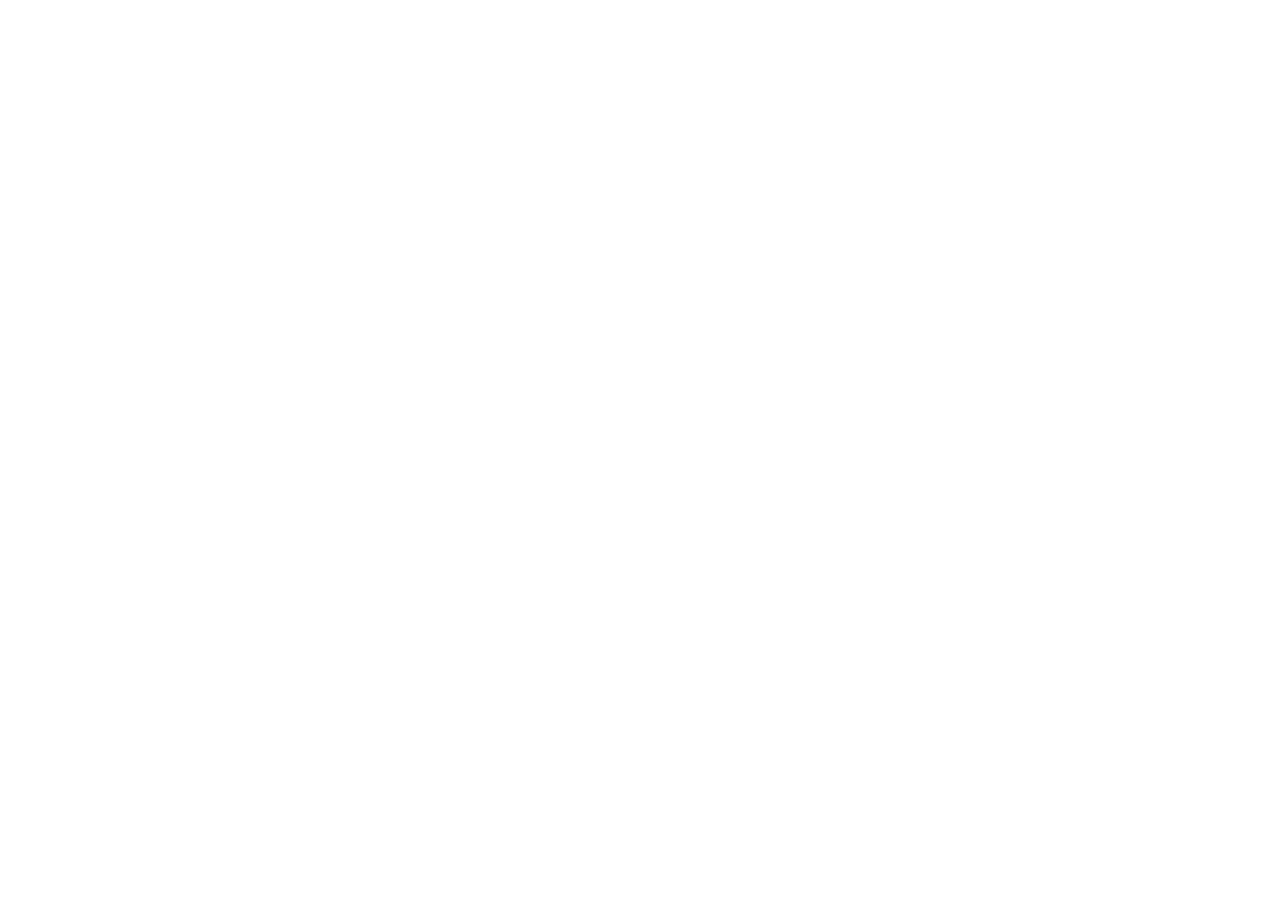
==== index.html @ e8fab411 "建立基本環境" ====
<!DOCTYPE html>
<html lang="zh-Hant-TW">
  <head>
    <meta charset="UTF-8" />
    <meta name="viewport" content="width=device-width, initial-scale=1.0" />
    <title>前台</title>
  </head>
  <body>
    <script src="JS/all.js"></script>
  </body>
</html>
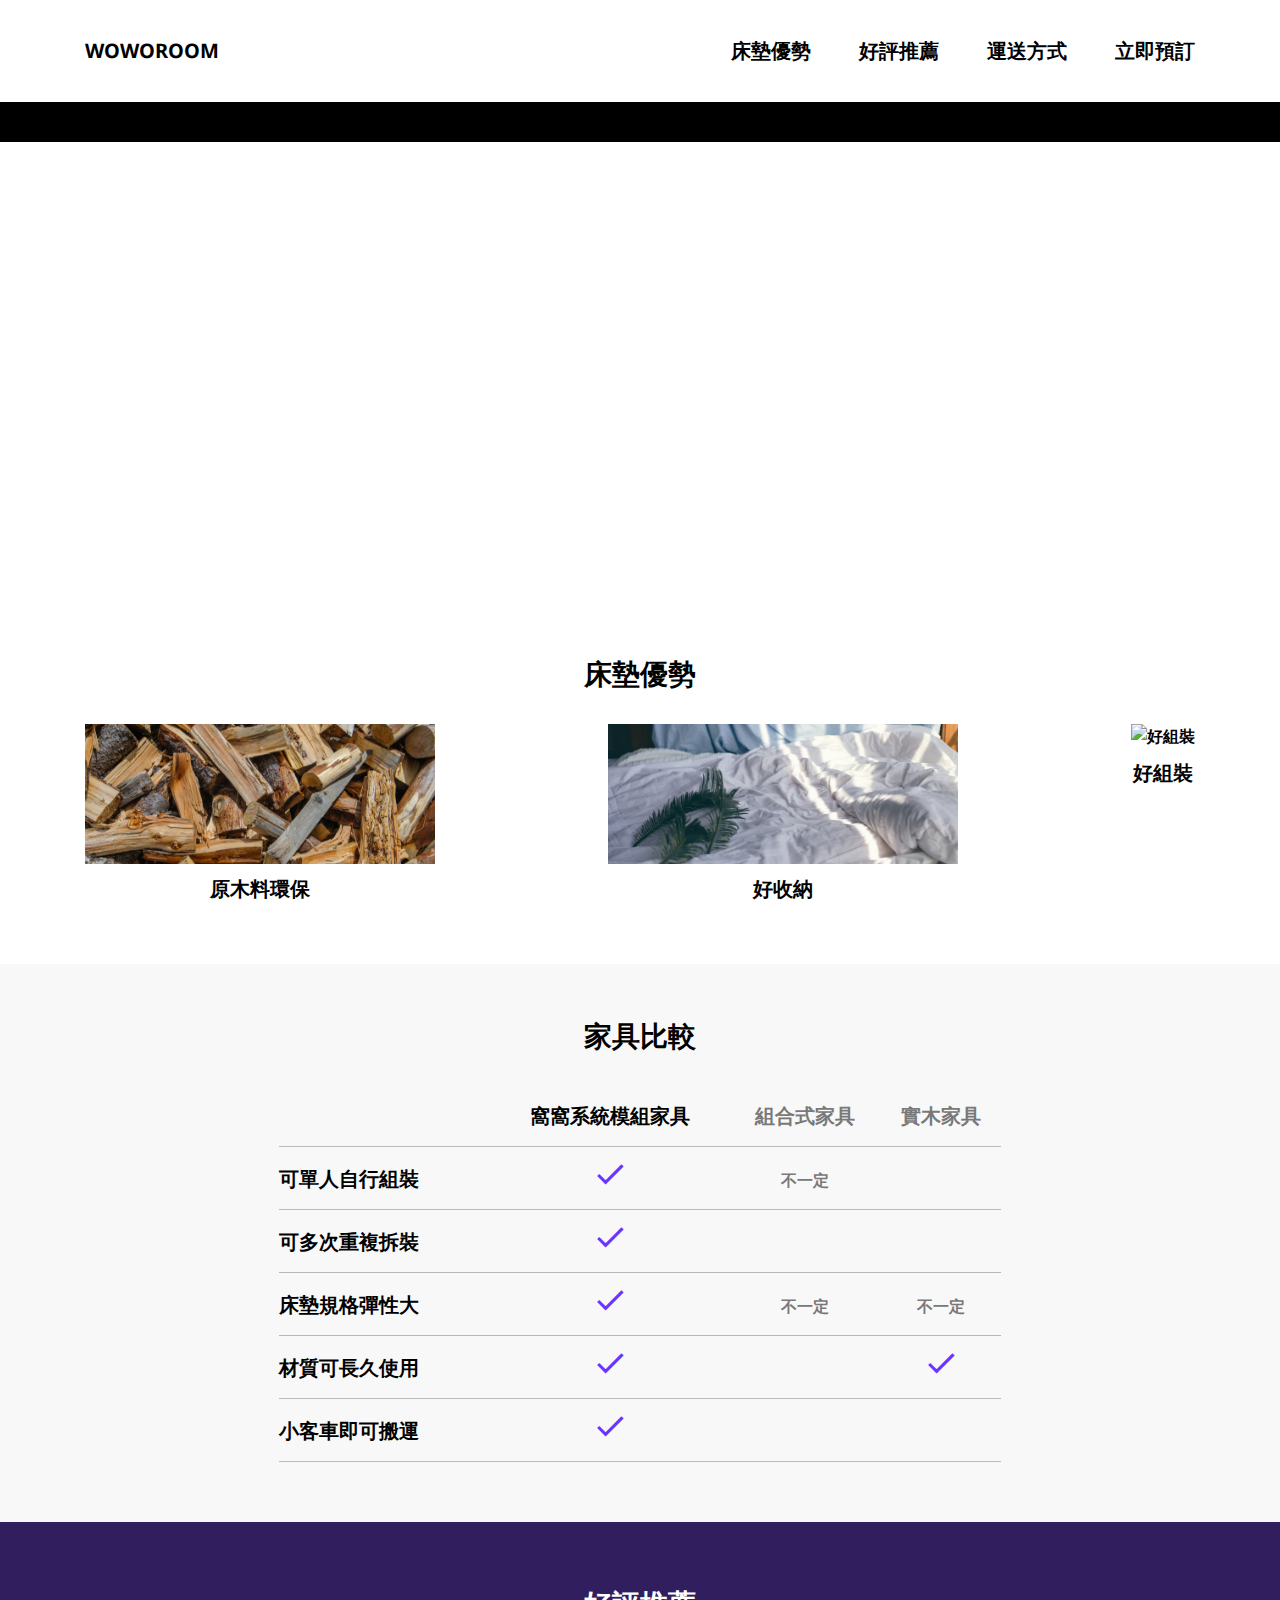
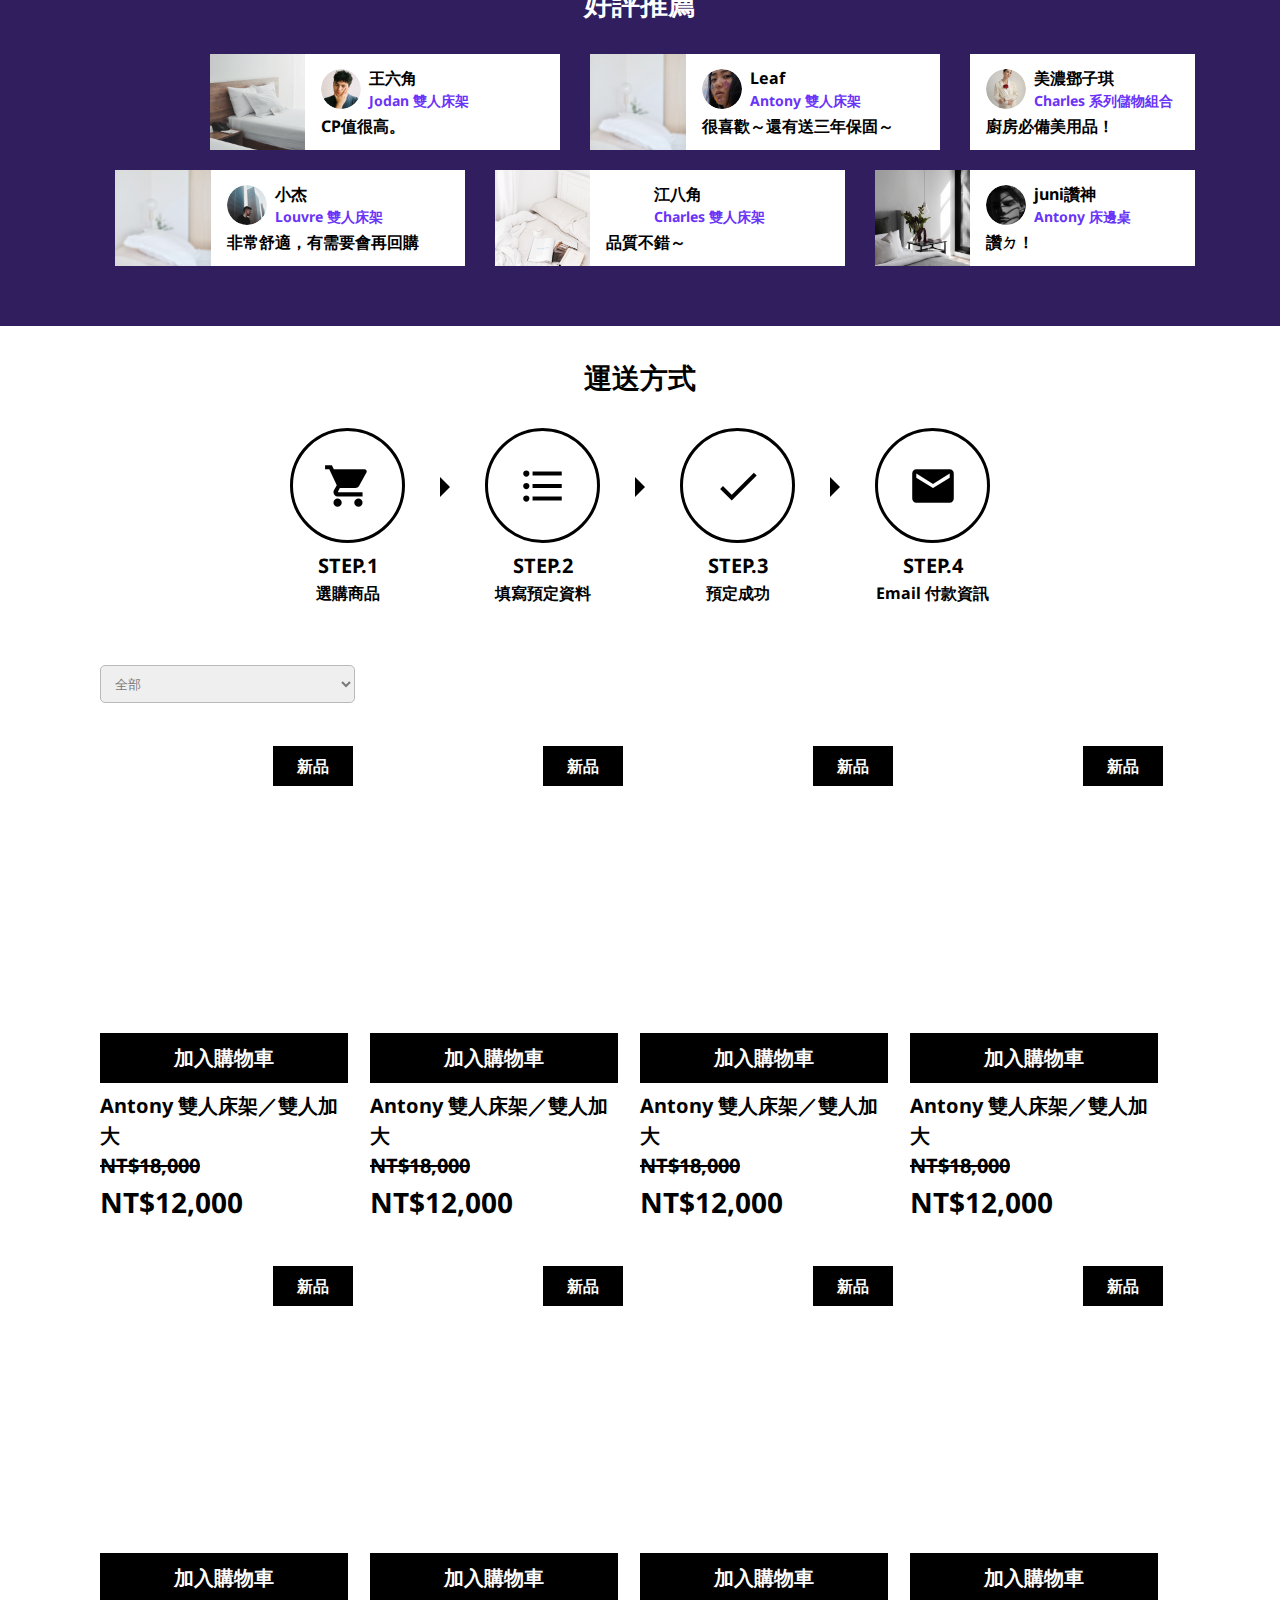
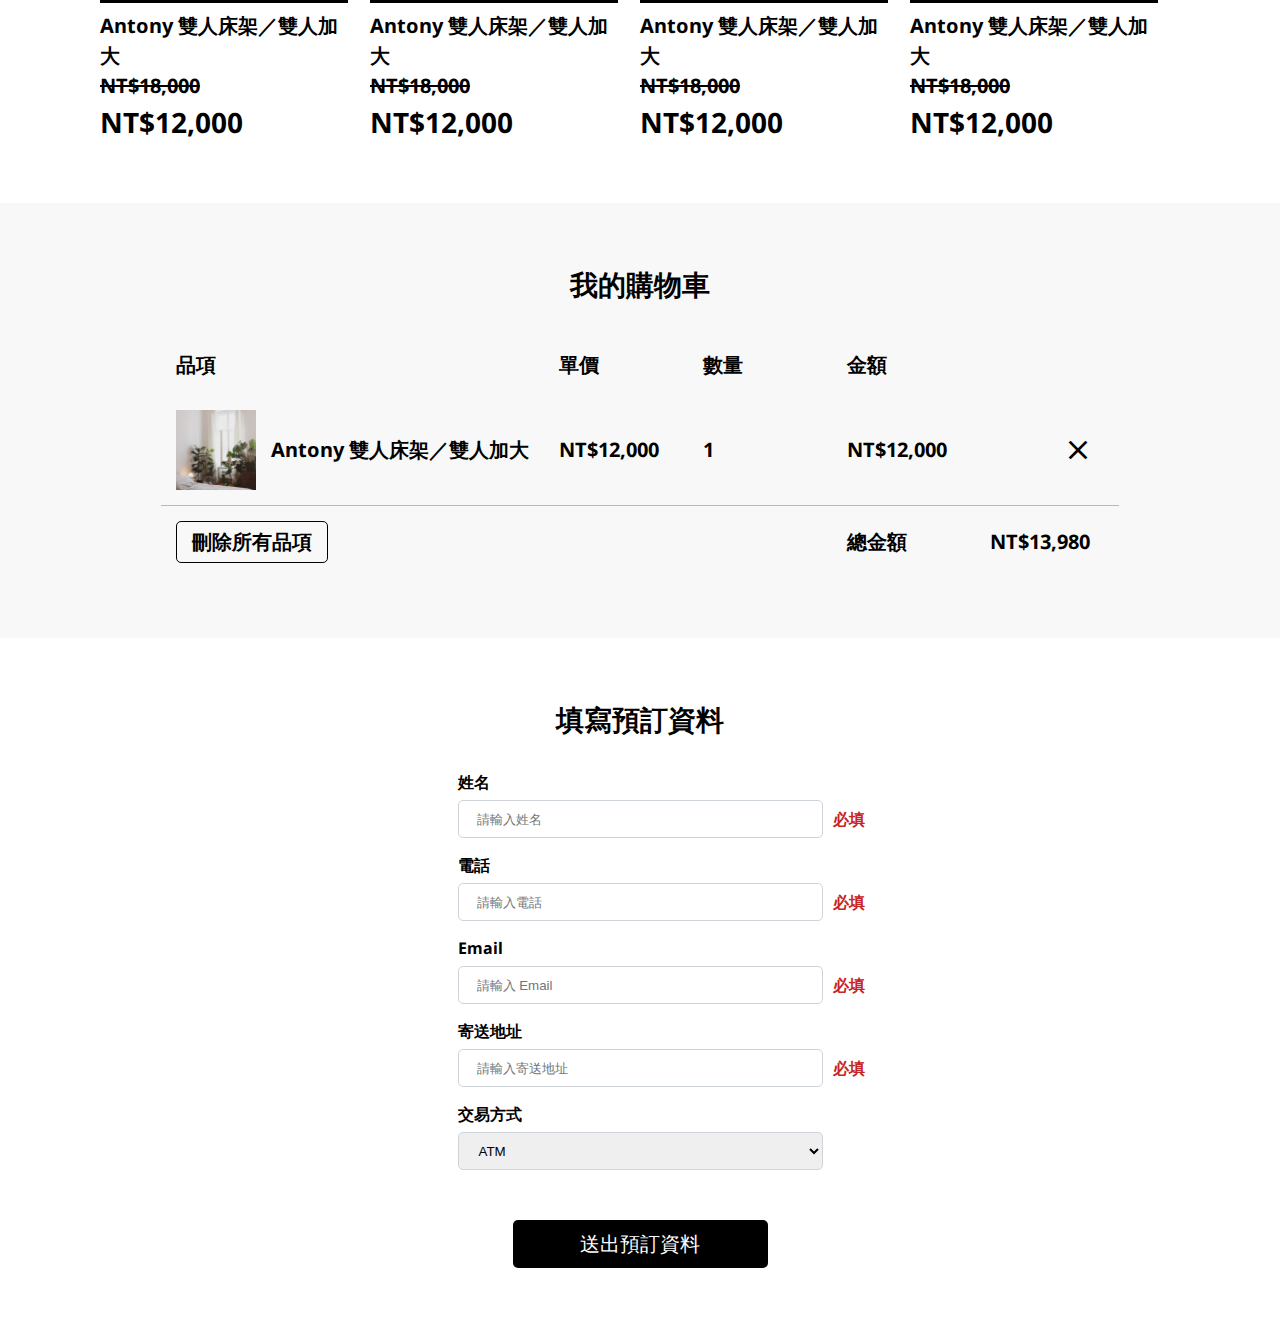
==== commit 6e43242e: "拉設計稿" ====
--- a/index.html
+++ b/index.html
@@ -4,8 +4,495 @@
     <meta charset="UTF-8" />
     <meta name="viewport" content="width=device-width, initial-scale=1.0" />
     <title>前台</title>
+    <link rel="preconnect" href="https://fonts.gstatic.com" />
+    <link
+      href="https://fonts.googleapis.com/css2?family=Noto+Sans&display=swap"
+      rel="stylesheet"
+    />
+    <link
+      rel="stylesheet"
+      href="https://fonts.googleapis.com/icon?family=Material+Icons"
+    />
+    <link rel="stylesheet" href="CSS/all.css" />
   </head>
   <body>
+    <nav class="topBar">
+      <div class="wrap">
+        <h1><a href="#" class="logo">WOWOROOM</a></h1>
+        <span class="material-icons menuToggle"> menu </span>
+        <ul class="topBar-menu">
+          <li><a href="#bedAdvantage">床墊優勢</a></li>
+          <li><a href="#recommendation">好評推薦</a></li>
+          <li><a href="#transport">運送方式</a></li>
+          <li><a href="#orderInfo">立即預訂</a></li>
+        </ul>
+      </div>
+    </nav>
+    <section class="wrap" id="bedAdvantage">
+      <div class="banner">
+        <h2 class="banner-text">窩窩家居<br />跟您一起品味生活</h2>
+      </div>
+      <h3 class="section-title">床墊優勢</h3>
+      <ul class="bedAdvantage">
+        <li>
+          <img
+            class="bedAdvantage-img"
+            src="image/tR426y5.png"
+            alt="原木料環保"
+          />
+          <p class="bedAdvantage-text">原木料環保</p>
+        </li>
+        <li>
+          <img class="bedAdvantage-img" src="image/Fd2MiBb.png" alt="好收納" />
+          <p class="bedAdvantage-text">好收納</p>
+        </li>
+        <li>
+          <img
+            class="bedAdvantage-img"
+            src="https://github.com/hexschool/js-training/blob/main/%E7%AC%AC%E4%B9%9D%E9%80%B1%E4%B8%BB%E7%B7%9A%E4%BB%BB%E5%8B%99%E5%9C%96%E5%BA%AB/5n1uTFh.png?raw=true"
+            alt="好組裝"
+          />
+          <p class="bedAdvantage-text">好組裝</p>
+        </li>
+      </ul>
+    </section>
+    <section class="furniture-compare">
+      <div class="wrap">
+        <h3 class="section-title">家具比較</h3>
+        <div class="overflowWrap">
+          <table class="compare-table">
+            <thead>
+              <tr>
+                <th></th>
+                <th>窩窩系統模組家具</th>
+                <th class="text-muted">組合式家具</th>
+                <th class="text-muted">實木家具</th>
+              </tr>
+            </thead>
+            <tr>
+              <td>可單人自行組裝</td>
+              <td><span class="material-icons">done</span></td>
+              <td class="text-muted">不一定</td>
+              <td></td>
+            </tr>
+            <tr>
+              <td>可多次重複拆裝</td>
+              <td><span class="material-icons">done</span></td>
+              <td></td>
+              <td></td>
+            </tr>
+            <tr>
+              <td>床墊規格彈性大</td>
+              <td><span class="material-icons">done</span></td>
+              <td class="text-muted">不一定</td>
+              <td class="text-muted">不一定</td>
+            </tr>
+            <tr>
+              <td>材質可長久使用</td>
+              <td><span class="material-icons">done</span></td>
+              <td></td>
+              <td><span class="material-icons">done</span></td>
+            </tr>
+            <tr>
+              <td>小客車即可搬運</td>
+              <td><span class="material-icons">done</span></td>
+              <td></td>
+              <td></td>
+            </tr>
+          </table>
+        </div>
+      </div>
+    </section>
+    <section class="recommendation" id="recommendation">
+      <div class="wrap">
+        <h3 class="section-title">好評推薦</h3>
+        <div class="recommendation-wall">
+          <ul class="gallery-top">
+            <li class="recommendation-card">
+              <img src="image/cXcOLhu.png" alt="" />
+              <div class="recommend-content">
+                <div class="recommend-img">
+                  <img src="image/I9L7WOr.png" alt="" />
+                  <div>
+                    <p>王六角</p>
+                    <p class="recommend-text">Jodan 雙人床架</p>
+                  </div>
+                </div>
+                <p>CP值很高。</p>
+              </div>
+            </li>
+            <li class="recommendation-card">
+              <img src="image/BefHmH2.png" alt="" />
+              <div class="recommend-content">
+                <div class="recommend-img">
+                  <img src="image/CUFGfay.png" alt="" />
+                  <div>
+                    <p>Leaf</p>
+                    <p class="recommend-text">Antony 雙人床架</p>
+                  </div>
+                </div>
+                <p>很喜歡～還有送三年保固～</p>
+              </div>
+            </li>
+            <li class="recommendation-card">
+              <img
+                src="https://github.com/hexschool/js-training/blob/main/%E7%AC%AC%E4%B9%9D%E9%80%B1%E4%B8%BB%E7%B7%9A%E4%BB%BB%E5%8B%99%E5%9C%96%E5%BA%AB/3IATkJG.png?raw=true"
+                alt=""
+              />
+              <div class="recommend-content">
+                <div class="recommend-img">
+                  <img src="image/8WwZsLS.png" alt="" />
+                  <div>
+                    <p>美濃鄧子琪</p>
+                    <p class="recommend-text">Charles 系列儲物組合</p>
+                  </div>
+                </div>
+                <p>廚房必備美用品！</p>
+              </div>
+            </li>
+            <li class="recommendation-card">
+              <img src="image/HvT3zlU.png" alt="" />
+              <div class="recommend-content">
+                <div class="recommend-img">
+                  <img src="image/NycuPVy.png" alt="" />
+                  <div>
+                    <p>isRaynotArray</p>
+                    <p class="recommend-text">Antony 雙人床架</p>
+                  </div>
+                </div>
+                <p>物超所值!</p>
+              </div>
+            </li>
+            <li class="recommendation-card">
+              <img src="image/Ed7bxLr.png" alt="" />
+              <div class="recommend-content">
+                <div class="recommend-img">
+                  <img src="image/zdFOQIv.png" alt="" />
+                  <div>
+                    <p>程鮭魚</p>
+                    <p class="recommend-text">Louvre 雙人床架</p>
+                  </div>
+                </div>
+                <p>租屋用剛剛好</p>
+              </div>
+            </li>
+          </ul>
+          <ul class="gallery-bottom">
+            <li class="recommendation-card">
+              <img src="image/BefHmH2.png" alt="" />
+              <div class="recommend-content">
+                <div class="recommend-img">
+                  <img src="image/W7fyzp2.png" alt="" />
+                  <div>
+                    <p>小杰</p>
+                    <p class="recommend-text">Louvre 雙人床架</p>
+                  </div>
+                </div>
+                <p>非常舒適，有需要會再回購</p>
+              </div>
+            </li>
+            <li class="recommendation-card">
+              <img src="image/mjA01Tk.png" alt="" />
+              <div class="recommend-content">
+                <div class="recommend-img">
+                  <img
+                    src="https://github.com/hexschool/js-training/blob/main/%E7%AC%AC%E4%B9%9D%E9%80%B1%E4%B8%BB%E7%B7%9A%E4%BB%BB%E5%8B%99%E5%9C%96%E5%BA%AB/8O1cOnG.png?raw=true"
+                    alt=""
+                  />
+                  <div>
+                    <p>江八角</p>
+                    <p class="recommend-text">Charles 雙人床架</p>
+                  </div>
+                </div>
+                <p>品質不錯～</p>
+              </div>
+            </li>
+            <li class="recommendation-card">
+              <img src="image/npA3DgP.png" alt="" />
+              <div class="recommend-content">
+                <div class="recommend-img">
+                  <img src="image/C0NDvSA.png" alt="" />
+                  <div>
+                    <p>juni讚神</p>
+                    <p class="recommend-text">Antony 床邊桌</p>
+                  </div>
+                </div>
+                <p>讚ㄉ！</p>
+              </div>
+            </li>
+            <li class="recommendation-card">
+              <img src="image/Ed7bxLr.png" alt="" />
+              <div class="recommend-content">
+                <div class="recommend-img">
+                  <img src="image/hUsTZDm.png" alt="" />
+                  <div>
+                    <p>久安說安安</p>
+                    <p class="recommend-text">Antony 單人床架</p>
+                  </div>
+                </div>
+                <p>一個躺剛剛好。</p>
+              </div>
+            </li>
+            <li class="recommendation-card">
+              <img src="image/mjA01Tk.png" alt="" />
+              <div class="recommend-content">
+                <div class="recommend-img">
+                  <img
+                    src="https://github.com/hexschool/js-training/blob/main/%E7%AC%AC%E4%B9%9D%E9%80%B1%E4%B8%BB%E7%B7%9A%E4%BB%BB%E5%8B%99%E5%9C%96%E5%BA%AB/3ako6QX.png?raw=true"
+                    alt=""
+                  />
+                  <div>
+                    <p>PeiQun</p>
+                    <p class="recommend-text">Antony 雙人床架</p>
+                  </div>
+                </div>
+                <p>睡起來很舒適</p>
+              </div>
+            </li>
+          </ul>
+        </div>
+      </div>
+    </section>
+    <section class="transport" id="transport">
+      <h3 class="section-title">運送方式</h3>
+      <ul class="transport-intro">
+        <li class="transport-card">
+          <div class="cardImg">
+            <span class="material-icons"> shopping_cart </span>
+          </div>
+          <h4>STEP.1</h4>
+          <p>選購商品</p>
+        </li>
+        <li class="transport-card">
+          <div class="cardImg">
+            <span class="material-icons"> format_list_bulleted </span>
+          </div>
+          <h4>STEP.2</h4>
+          <p>填寫預定資料</p>
+        </li>
+        <li class="transport-card">
+          <div class="cardImg">
+            <span class="material-icons"> done </span>
+          </div>
+          <h4>STEP.3</h4>
+          <p>預定成功</p>
+        </li>
+        <li class="transport-card">
+          <div class="cardImg">
+            <span class="material-icons"> local_post_office </span>
+          </div>
+          <h4>STEP.4</h4>
+          <p>Email 付款資訊</p>
+        </li>
+      </ul>
+    </section>
+    <section class="wrap productDisplay">
+      <select name="" class="productSelect">
+        <option value="全部" selected>全部</option>
+        <option value="床架">床架</option>
+        <option value="收納">收納</option>
+        <option value="窗簾">窗簾</option>
+      </select>
+      <ul class="productWrap">
+        <li class="productCard">
+          <h4 class="productType">新品</h4>
+          <img
+            src="https://hexschool-api.s3.us-west-2.amazonaws.com/custom/dp6gW6u5hkUxxCuNi8RjbfgufygamNzdVHWb15lHZTxqZQs0gdDunQBS7F6M3MdegcQmKfLLoxHGgV3kYunUF37DNn6coPH6NqzZwRfhbsmEblpJQLqXLg4yCqUwP3IE.png"
+            alt=""
+          />
+          <a href="#" class="addCardBtn">加入購物車</a>
+          <h3>Antony 雙人床架／雙人加大</h3>
+          <del class="originPrice">NT$18,000</del>
+          <p class="nowPrice">NT$12,000</p>
+        </li>
+        <li class="productCard">
+          <h4 class="productType">新品</h4>
+          <img
+            src="https://hexschool-api.s3.us-west-2.amazonaws.com/custom/B87OUPkvlBvBl7Wyv3xj9ErOazczyGO8AFM5Nll38yEUvXMJHFXnid4g9YMzJOMq6t54ucmfgO4p7xw1azkleNYyhkEIINs8zJNbCPz1JUAZwaTKqIkaVQ3mRo2VBzAH.png"
+            alt=""
+          />
+          <a href="#" class="addCardBtn">加入購物車</a>
+          <h3>Antony 雙人床架／雙人加大</h3>
+          <del class="originPrice">NT$18,000</del>
+          <p class="nowPrice">NT$12,000</p>
+        </li>
+        <li class="productCard">
+          <h4 class="productType">新品</h4>
+          <img
+            src="https://hexschool-api.s3.us-west-2.amazonaws.com/custom/tTQQggBAfhl0vEeM7WmTwij1JbAwC7MBD2TSyjHbZHvBjnLU5tOtoGszOmODOEu6DRjzdjIpcEzeCCkmRWaL8JDJwaaWglER7P3V4JXKT7FT5gm0UL45CaHpSVlEXbKK.png"
+            alt=""
+          />
+          <a href="#" class="addCardBtn">加入購物車</a>
+          <h3>Antony 雙人床架／雙人加大</h3>
+          <del class="originPrice">NT$18,000</del>
+          <p class="nowPrice">NT$12,000</p>
+        </li>
+        <li class="productCard">
+          <h4 class="productType">新品</h4>
+          <img
+            src="https://hexschool-api.s3.us-west-2.amazonaws.com/custom/xgI6wM3uUCpkEEcauvHs67BFjGqG6Qxa9JTfOZTys6C0yJjqw5c8nJuA31gX77YVf04kZotGP9ZFQU7hLXkuoaRwNSssScpFnzfyPzYKODuyhw2QJrT1bDSim7aOBryv.png"
+            alt=""
+          />
+          <a href="#" class="addCardBtn">加入購物車</a>
+          <h3>Antony 雙人床架／雙人加大</h3>
+          <del class="originPrice">NT$18,000</del>
+          <p class="nowPrice">NT$12,000</p>
+        </li>
+        <li class="productCard">
+          <h4 class="productType">新品</h4>
+          <img
+            src="https://hexschool-api.s3.us-west-2.amazonaws.com/custom/Zr4h1Oqvc6NtAnpe5pNqJfGYyBJshAlKctfv0BTAZBqVAuvfSAWk4bcidBd8qBu1lRn5TWvib6O3UbmIAEt5w8SdB94GuFplZn6IM4SBvtxWJA2VnOqvQOsKungCPDXv.png"
+            alt=""
+          />
+          <a href="#" class="addCardBtn">加入購物車</a>
+          <h3>Antony 雙人床架／雙人加大</h3>
+          <del class="originPrice">NT$18,000</del>
+          <p class="nowPrice">NT$12,000</p>
+        </li>
+        <li class="productCard">
+          <h4 class="productType">新品</h4>
+          <img
+            src="https://hexschool-api.s3.us-west-2.amazonaws.com/custom/Tx99wDepg56aO5dGH7uGpU7REZwQLd1W0ec43M6cFw3o3z4eXTbeovq8WVseZ476BntlQnPPzaqkZgoj7xITviHMqf0kiAetjxyvuLiTmr7WdulcL364MTL321qZRJkP.png"
+            alt=""
+          />
+          <a href="#" class="addCardBtn">加入購物車</a>
+          <h3>Antony 雙人床架／雙人加大</h3>
+          <del class="originPrice">NT$18,000</del>
+          <p class="nowPrice">NT$12,000</p>
+        </li>
+        <li class="productCard">
+          <h4 class="productType">新品</h4>
+          <img
+            src="https://hexschool-api.s3.us-west-2.amazonaws.com/custom/VYPOpg83Jg7Ft5raI0eyzs6xSz0ttKzSJSklFq7il0HdwJ1iQ9kLHAU19rmkSapmyzRErTm1sxWO725W7CnowkRjwxgSyyRBo1ihGLwNbfYtgbo2nCTY9sarjqoxQbYX.png"
+            alt=""
+          />
+          <a href="#" class="addCardBtn">加入購物車</a>
+          <h3>Antony 雙人床架／雙人加大</h3>
+          <del class="originPrice">NT$18,000</del>
+          <p class="nowPrice">NT$12,000</p>
+        </li>
+        <li class="productCard">
+          <h4 class="productType">新品</h4>
+          <img
+            src="https://hexschool-api.s3.us-west-2.amazonaws.com/custom/XWnC8Of71WeSvCbkGy5MvZSyCrim50F9njuwHypcbiimd8tWscxGdecRAyaNheboQkqQAiCWK12GwuwMBvEtAarU2Y7mKTwKZIqhIExyQzbAbls7NTOdN2vX1OAyEaAN.png"
+            alt=""
+          />
+          <a href="#" class="addCardBtn">加入購物車</a>
+          <h3>Antony 雙人床架／雙人加大</h3>
+          <del class="originPrice">NT$18,000</del>
+          <p class="nowPrice">NT$12,000</p>
+        </li>
+      </ul>
+    </section>
+    <section class="shoppingCart">
+      <h3 class="section-title">我的購物車</h3>
+      <div class="overflowWrap">
+        <table class="shoppingCart-table">
+          <tr>
+            <th width="40%">品項</th>
+            <th width="15%">單價</th>
+            <th width="15%">數量</th>
+            <th width="15%">金額</th>
+            <th width="15%"></th>
+          </tr>
+          <tr>
+            <td>
+              <div class="cardItem-title">
+                <img src="image/HvT3zlU.png" alt="" />
+                <p>Antony 雙人床架／雙人加大</p>
+              </div>
+            </td>
+            <td>NT$12,000</td>
+            <td>1</td>
+            <td>NT$12,000</td>
+            <td class="discardBtn">
+              <a href="#" class="material-icons"> clear </a>
+            </td>
+          </tr>
+          <tr>
+            <td>
+              <a href="#" class="discardAllBtn">刪除所有品項</a>
+            </td>
+            <td></td>
+            <td></td>
+            <td>
+              <p>總金額</p>
+            </td>
+            <td>NT$13,980</td>
+          </tr>
+        </table>
+      </div>
+    </section>
+    <section class="orderInfo wrap" id="orderInfo">
+      <h3 class="section-title">填寫預訂資料</h3>
+      <form action="" class="orderInfo-form">
+        <div class="orderInfo-formGroup">
+          <label for="customerName" class="orderInfo-label">姓名</label>
+          <div class="orderInfo-inputWrap">
+            <input
+              type="text"
+              class="orderInfo-input"
+              id="customerName"
+              placeholder="請輸入姓名"
+              name="姓名"
+            />
+            <p class="orderInfo-message" data-message="姓名">必填</p>
+          </div>
+        </div>
+        <div class="orderInfo-formGroup">
+          <label for="customerPhone" class="orderInfo-label">電話</label>
+          <div class="orderInfo-inputWrap">
+            <input
+              type="tel"
+              class="orderInfo-input"
+              id="customerPhone"
+              placeholder="請輸入電話"
+              name="電話"
+            />
+            <p class="orderInfo-message" data-message="電話">必填</p>
+          </div>
+        </div>
+        <div class="orderInfo-formGroup">
+          <label for="customerEmail" class="orderInfo-label">Email</label>
+          <div class="orderInfo-inputWrap">
+            <input
+              type="email"
+              class="orderInfo-input"
+              id="customerEmail"
+              placeholder="請輸入 Email"
+              name="Email"
+            />
+            <p class="orderInfo-message" data-message="Email">必填</p>
+          </div>
+        </div>
+        <div class="orderInfo-formGroup">
+          <label for="customerAddress" class="orderInfo-label">寄送地址</label>
+          <div class="orderInfo-inputWrap">
+            <input
+              type="text"
+              class="orderInfo-input"
+              id="customerAddress"
+              placeholder="請輸入寄送地址"
+              name="寄送地址"
+            />
+            <p class="orderInfo-message" data-message="寄送地址">必填</p>
+          </div>
+        </div>
+        <div class="orderInfo-formGroup">
+          <label for="tradeWay" class="orderInfo-label">交易方式</label>
+          <div class="orderInfo-inputWrap">
+            <select id="tradeWay" class="orderInfo-input" name="交易方式">
+              <option value="ATM" selected>ATM</option>
+              <option value="信用卡">信用卡</option>
+              <option value="超商付款">超商付款</option>
+            </select>
+          </div>
+        </div>
+        <input type="submit" value="送出預訂資料" class="orderInfo-btn" />
+      </form>
+    </section>
+
+    <script src="JS/index-animation.js"></script>
     <script src="JS/all.js"></script>
   </body>
 </html>
--- a/CSS/all.css
+++ b/CSS/all.css
@@ -0,0 +1,933 @@
+/* http://meyerweb.com/eric/tools/css/reset/ 
+   v2.0 | 20110126
+   License: none (public domain)
+*/
+html,
+body,
+div,
+span,
+applet,
+object,
+iframe,
+h1,
+h2,
+h3,
+h4,
+h5,
+h6,
+p,
+blockquote,
+pre,
+a,
+abbr,
+acronym,
+address,
+big,
+cite,
+code,
+del,
+dfn,
+em,
+img,
+ins,
+kbd,
+q,
+s,
+samp,
+small,
+strike,
+strong,
+sub,
+sup,
+tt,
+var,
+b,
+u,
+i,
+center,
+dl,
+dt,
+dd,
+ol,
+ul,
+li,
+fieldset,
+form,
+label,
+legend,
+table,
+caption,
+tbody,
+tfoot,
+thead,
+tr,
+th,
+td,
+article,
+aside,
+canvas,
+details,
+embed,
+figure,
+figcaption,
+footer,
+header,
+hgroup,
+menu,
+nav,
+output,
+ruby,
+section,
+summary,
+time,
+mark,
+audio,
+video {
+  margin: 0;
+  padding: 0;
+  border: 0;
+  font-size: 100%;
+  font: inherit;
+  vertical-align: baseline;
+}
+
+/* HTML5 display-role reset for older browsers */
+article,
+aside,
+details,
+figcaption,
+figure,
+footer,
+header,
+hgroup,
+menu,
+nav,
+section {
+  display: block;
+}
+
+body {
+  line-height: 1;
+}
+
+ol,
+ul {
+  list-style: none;
+}
+
+blockquote,
+q {
+  quotes: none;
+}
+
+blockquote:before,
+blockquote:after,
+q:before,
+q:after {
+  content: "";
+  content: none;
+}
+
+table {
+  border-collapse: collapse;
+  border-spacing: 0;
+}
+
+*,
+*::after,
+*::before {
+  -webkit-box-sizing: border-box;
+  box-sizing: border-box;
+  -webkit-transition: all 0.2s;
+  transition: all 0.2s;
+}
+
+html,
+body {
+  line-height: 1.5;
+}
+
+img {
+  max-width: 100%;
+  display: block;
+}
+
+body {
+  font-family: "Noto Sans", sans-serif;
+  font-weight: bold;
+}
+
+.wrap {
+  max-width: 1110px;
+  margin: 0 auto;
+}
+
+.topBar {
+  border-bottom: 40px solid #000000;
+  margin-bottom: 30px;
+}
+
+.topBar .wrap {
+  display: -webkit-box;
+  display: -ms-flexbox;
+  display: flex;
+  position: relative;
+  -webkit-box-pack: justify;
+  -ms-flex-pack: justify;
+  justify-content: space-between;
+  -webkit-box-align: center;
+  -ms-flex-align: center;
+  align-items: center;
+  -ms-flex-wrap: wrap;
+  flex-wrap: wrap;
+}
+
+@media (max-width: 1110px) {
+  .topBar .wrap {
+    padding: 0 15px;
+  }
+}
+
+.topBar a {
+  display: block;
+  text-decoration: none;
+  color: #000000;
+  font-size: 1.25rem;
+}
+
+.topBar a:hover {
+  color: #6a33f8;
+  -webkit-transform: scale(1.05);
+  transform: scale(1.05);
+}
+
+.topBar-menu {
+  display: -webkit-box;
+  display: -ms-flexbox;
+  display: flex;
+  -ms-flex-wrap: wrap;
+  flex-wrap: wrap;
+  background-color: #ffffff;
+}
+
+.topBar-menu.openMenu {
+  max-height: 300px;
+}
+
+.topBar-menu a {
+  padding: 36px 24px;
+  background-color: #ffffff;
+}
+
+.topBar-menu a:hover {
+  -webkit-transform: scale(1);
+  transform: scale(1);
+}
+
+.topBar-menu li:last-child a {
+  padding-right: 0;
+}
+
+@media (max-width: 767px) {
+  .topBar-menu {
+    position: absolute;
+    top: 61px;
+    left: 0;
+    right: 0;
+    width: 100%;
+    z-index: 10;
+    max-height: 0;
+    overflow: hidden;
+    -webkit-transition: all 0.2s;
+    transition: all 0.2s;
+  }
+  .topBar-menu li {
+    width: 100%;
+  }
+  .topBar-menu a {
+    text-align: center;
+    padding: 15px;
+    font-size: 1rem;
+  }
+  .topBar-menu a:hover {
+    background-color: #6a33f8;
+    color: #ffffff;
+  }
+  .topBar-menu li:last-child a {
+    padding: 15px;
+  }
+}
+
+.menuToggle {
+  display: none;
+  cursor: pointer;
+}
+
+.menuToggle:hover {
+  color: #6a33ff;
+}
+
+@media (max-width: 767px) {
+  .menuToggle {
+    display: block;
+    font-size: 2rem;
+    padding: 15px;
+  }
+}
+
+.logo {
+  padding: 36px 0;
+  font-size: 1.5rem;
+}
+
+@media (max-width: 767px) {
+  .logo {
+    padding: 15px;
+  }
+}
+
+.banner {
+  position: relative;
+  background-image: url("https://github.com/hexschool/js-training/blob/main/%E7%AC%AC%E4%B9%9D%E9%80%B1%E4%B8%BB%E7%B7%9A%E4%BB%BB%E5%8B%99%E5%9C%96%E5%BA%AB/3ewLAKn.png?raw=true");
+  background-position: center center;
+  background-repeat: no-repeat;
+  background-size: cover;
+  min-height: 420px;
+  margin-bottom: 60px;
+}
+
+.banner-text {
+  position: absolute;
+  color: #ffffff;
+  font-size: 2rem;
+  left: 50px;
+  bottom: 50px;
+  font-weight: normal;
+}
+
+.section-title {
+  text-align: center;
+  font-size: 1.75rem;
+  margin-bottom: 30px;
+}
+
+.bedAdvantage {
+  display: -webkit-box;
+  display: -ms-flexbox;
+  display: flex;
+  -webkit-box-pack: justify;
+  -ms-flex-pack: justify;
+  justify-content: space-between;
+  margin-bottom: 60px;
+}
+
+.bedAdvantage-img {
+  max-height: 140px;
+  -o-object-fit: cover;
+  object-fit: cover;
+  margin-bottom: 10px;
+}
+
+.bedAdvantage-text {
+  text-align: center;
+  font-size: 1.25rem;
+}
+
+.furniture-compare {
+  background-color: #f8f8f8;
+  padding: 50px 0 60px 0;
+}
+
+@media (max-width: 767px) {
+  .furniture-compare {
+    padding: 50px 15px 60px;
+  }
+}
+
+@media (max-width: 767px) {
+  .overflowWrap {
+    overflow-x: scroll;
+  }
+}
+
+.compare-table {
+  width: 65%;
+  margin: 0 auto;
+}
+
+.compare-table th,
+.compare-table td {
+  text-align: center;
+  padding: 15px 0;
+}
+
+.compare-table th {
+  font-size: 1.25rem;
+}
+
+.compare-table tr {
+  border-bottom: 1px solid #b9b9b9;
+}
+
+.compare-table tr td:first-child {
+  text-align: left;
+  font-size: 1.25rem;
+}
+
+.compare-table .material-icons {
+  color: #6a33ff;
+  -webkit-transform: scale(1.5);
+  transform: scale(1.5);
+}
+
+@media (max-width: 767px) {
+  .compare-table {
+    width: 500px;
+  }
+  .compare-table th,
+  .compare-table td {
+    padding: 10px 0;
+  }
+  .compare-table th {
+    font-size: 1rem;
+  }
+  .compare-table tr td:first-child {
+    font-size: 1rem;
+  }
+}
+
+.text-muted {
+  color: #797979;
+}
+
+.recommendation {
+  background-color: #301e5f;
+  padding: 60px 0;
+}
+
+.recommendation h3 {
+  color: #ffffff;
+}
+
+@media (max-width: 767px) {
+  .recommendation {
+    padding: 60px 15px;
+  }
+}
+
+.recommendation-wall {
+  overflow-x: scroll;
+  -ms-overflow-style: none;
+  /* IE and Edge */
+  scrollbar-width: none;
+  /* Firefox */
+}
+
+.recommendation-wall::-webkit-scrollbar {
+  display: none;
+}
+
+.gallery-top,
+.gallery-bottom {
+  display: -webkit-box;
+  display: -ms-flexbox;
+  display: flex;
+}
+
+.gallery-top {
+  margin-left: 95px;
+  margin-bottom: 20px;
+}
+
+.recommendation-card {
+  display: -webkit-box;
+  display: -ms-flexbox;
+  display: flex;
+  margin-left: 30px;
+  min-width: 350px;
+  background-color: #ffffff;
+}
+
+.recommendation-card img {
+  user-select: none;
+  -moz-user-select: none;
+  -webkit-user-drag: none;
+  -webkit-user-select: none;
+  -ms-user-select: none;
+}
+
+.recommend-content {
+  padding-left: 16px;
+  display: -webkit-box;
+  display: -ms-flexbox;
+  display: flex;
+  -webkit-box-orient: vertical;
+  -webkit-box-direction: normal;
+  -ms-flex-direction: column;
+  flex-direction: column;
+  -webkit-box-pack: center;
+  -ms-flex-pack: center;
+  justify-content: center;
+}
+
+.recommend-img {
+  display: -webkit-box;
+  display: -ms-flexbox;
+  display: flex;
+  -webkit-box-align: center;
+  -ms-flex-align: center;
+  align-items: center;
+  margin-bottom: 3px;
+}
+
+.recommend-img img {
+  width: 40px;
+  border-radius: 50%;
+  margin-right: 8px;
+}
+
+.recommend-text {
+  font-size: 0.875rem;
+  color: #6a33f8;
+}
+
+.transport {
+  padding: 30px 0;
+}
+
+@media (max-width: 767px) {
+  .transport li {
+    margin-bottom: 20px;
+  }
+}
+
+.transport-intro {
+  display: -webkit-box;
+  display: -ms-flexbox;
+  display: flex;
+  -webkit-box-align: center;
+  -ms-flex-align: center;
+  align-items: center;
+  -webkit-box-pack: justify;
+  -ms-flex-pack: justify;
+  justify-content: space-between;
+  max-width: 700px;
+  margin: 0 auto;
+}
+
+@media (max-width: 767px) {
+  .transport-intro {
+    -webkit-box-orient: vertical;
+    -webkit-box-direction: normal;
+    -ms-flex-direction: column;
+    flex-direction: column;
+  }
+}
+
+.transport-intro li:nth-child(1),
+.transport-intro li:nth-child(2),
+.transport-intro li:nth-child(3) {
+  position: relative;
+}
+
+.transport-intro li:nth-child(1)::after,
+.transport-intro li:nth-child(2)::after,
+.transport-intro li:nth-child(3)::after {
+  content: "";
+  position: absolute;
+  top: 49px;
+  right: -55px;
+  border: 10px solid #000000;
+  border-top: 10px solid transparent;
+  border-right: 10px solid transparent;
+  border-bottom: 10px solid transparent;
+}
+
+@media (max-width: 767px) {
+  .transport-intro li:nth-child(1)::after,
+  .transport-intro li:nth-child(2)::after,
+  .transport-intro li:nth-child(3)::after {
+    position: static;
+    margin-top: 25px;
+    border: 10px solid #000000;
+    border-left: 10px solid transparent;
+    border-right: 10px solid transparent;
+    border-bottom: 10px solid transparent;
+  }
+}
+
+.transport-card {
+  display: -webkit-box;
+  display: -ms-flexbox;
+  display: flex;
+  -webkit-box-pack: center;
+  -ms-flex-pack: center;
+  justify-content: center;
+  -webkit-box-align: center;
+  -ms-flex-align: center;
+  align-items: center;
+  -webkit-box-orient: vertical;
+  -webkit-box-direction: normal;
+  -ms-flex-direction: column;
+  flex-direction: column;
+}
+
+.transport-card .cardImg {
+  width: 115px;
+  height: 115px;
+  border: 3px solid #000000;
+  border-radius: 50%;
+  display: -webkit-box;
+  display: -ms-flexbox;
+  display: flex;
+  -webkit-box-pack: center;
+  -ms-flex-pack: center;
+  justify-content: center;
+  -webkit-box-align: center;
+  -ms-flex-align: center;
+  align-items: center;
+  margin-bottom: 8px;
+}
+
+.transport-card .material-icons {
+  font-size: 50px;
+}
+
+.transport-card h4 {
+  font-size: 1.25rem;
+  font-weight: bold;
+}
+
+@media (max-width: 767px) {
+  .transport-card .cardImg {
+    width: 150px;
+    height: 150px;
+  }
+}
+
+.productDisplay {
+  padding: 30px 15px;
+}
+
+.productSelect {
+  border: 1px solid #b9b9b9;
+  color: #797979;
+  min-height: 38px;
+  min-width: 255px;
+  border-radius: 5px;
+  text-indent: 10px;
+  margin-bottom: 30px;
+}
+
+.productWrap {
+  display: -webkit-box;
+  display: -ms-flexbox;
+  display: flex;
+  -ms-flex-wrap: wrap;
+  flex-wrap: wrap;
+}
+
+.productCard {
+  position: relative;
+  margin-right: 2%;
+  width: 23%;
+  margin-bottom: 30px;
+}
+
+.productCard img {
+  min-height: 300px;
+  width: 100%;
+  -o-object-fit: cover;
+  object-fit: cover;
+}
+
+.productCard a {
+  display: block;
+  background-color: #000000;
+  color: #ffffff;
+  padding: 10px 0;
+  text-align: center;
+  border: none;
+  margin-bottom: 8px;
+  text-decoration: none;
+}
+
+.productCard a:hover {
+  background-color: #301e5f;
+}
+
+.productCard a,
+.productCard h3 {
+  font-size: 1.25rem;
+}
+
+@media (max-width: 900px) {
+  .productCard {
+    width: 48%;
+  }
+}
+
+@media (max-width: 540px) {
+  .productCard {
+    width: 100%;
+  }
+}
+
+.productType {
+  position: absolute;
+  top: 13px;
+  right: -5px;
+  background-color: #000000;
+  color: #ffffff;
+  padding: 8px 24px;
+}
+
+.originPrice {
+  font-size: 1.25rem;
+}
+
+.nowPrice {
+  font-size: 1.75rem;
+}
+
+.shoppingCart {
+  background-color: #f8f8f8;
+  padding: 60px 0;
+}
+
+.shoppingCart-table {
+  margin: 0 auto;
+  border-collapse: collapse;
+  font-size: 1.25rem;
+}
+
+.shoppingCart-table th,
+.shoppingCart-table td {
+  padding: 15px;
+  vertical-align: middle;
+}
+
+.shoppingCart-table th {
+  text-align: left;
+}
+
+.shoppingCart-table tr {
+  border-bottom: 1px solid #b9b9b9;
+}
+
+.shoppingCart-table tr:first-child,
+.shoppingCart-table tr:last-child {
+  border-bottom: 0;
+}
+
+@media (max-width: 767px) {
+  .shoppingCart-table {
+    width: 700px;
+  }
+}
+
+.cardItem-title {
+  display: -webkit-box;
+  display: -ms-flexbox;
+  display: flex;
+  -webkit-box-align: center;
+  -ms-flex-align: center;
+  align-items: center;
+}
+
+.cardItem-title img {
+  margin-right: 15px;
+  max-width: 80px;
+}
+
+.discardBtn {
+  text-align: right;
+}
+
+.discardBtn a {
+  text-decoration: none;
+  display: inline-block;
+  padding: 10px;
+  font-size: 2rem;
+  color: #000000;
+}
+
+.discardBtn a:hover {
+  color: #6a33f8;
+  -webkit-transform: scale(1.3);
+  transform: scale(1.3);
+}
+
+.discardAllBtn {
+  display: inline-block;
+  text-decoration: none;
+  padding: 5px 15px;
+  color: #000000;
+  border: 1.3px solid #000000;
+  border-radius: 5px;
+  font-size: 1.25rem;
+}
+
+.discardAllBtn:hover {
+  background-color: #000000;
+  color: #ffffff;
+}
+
+.orderInfo {
+  padding: 60px 0;
+}
+
+.orderInfo-form {
+  padding: 0 15px;
+}
+
+.orderInfo-formGroup {
+  max-width: 365px;
+  margin: 0 auto 15px;
+}
+
+.orderInfo-label {
+  display: block;
+  margin-bottom: 6px;
+}
+
+.orderInfo-input {
+  width: 100%;
+  min-height: 38px;
+  border: 1px solid #ced4da;
+  border-radius: 5px;
+  text-indent: 1rem;
+  margin-right: 10px;
+}
+
+.orderInfo-inputWrap {
+  position: relative;
+}
+
+.orderInfo-message {
+  position: absolute;
+  white-space: nowrap;
+  left: 103%;
+  top: 50%;
+  -webkit-transform: translateY(-50%);
+  transform: translateY(-50%);
+  color: #c72424;
+}
+
+@media (max-width: 767px) {
+  .orderInfo-message {
+    position: static;
+    -webkit-transform: translateY(0);
+    transform: translateY(0);
+  }
+}
+
+.orderInfo-btn {
+  display: block;
+  min-width: 255px;
+  min-height: 48px;
+  background-color: #000000;
+  color: #ffffff;
+  border: 0;
+  cursor: pointer;
+  font-size: 1.25rem;
+  margin: 50px auto 0;
+  border-radius: 5px;
+}
+
+.orderInfo-btn:hover {
+  background-color: #301e5f;
+}
+
+.orderPage-list {
+  padding: 60px 10px;
+  display: -webkit-box;
+  display: -ms-flexbox;
+  display: flex;
+  -webkit-box-orient: vertical;
+  -webkit-box-direction: normal;
+  -ms-flex-direction: column;
+  flex-direction: column;
+}
+
+.orderPage-list .discardAllBtn {
+  -ms-flex-item-align: end;
+  align-self: flex-end;
+  margin-bottom: 12px;
+}
+
+.orderPage-table {
+  border: 1px solid #000000;
+  width: 100%;
+}
+
+.orderPage-table th,
+.orderPage-table td {
+  padding: 10px;
+  text-align: left;
+  border: 1px solid #000000;
+}
+
+@media (max-width: 1110px) {
+  .orderPage-table {
+    width: 1100px;
+  }
+}
+
+.delSingleOrder-Btn {
+  display: block;
+  background-color: #c44021;
+  color: #fff;
+  border: 0;
+  padding: 5px 10px;
+  cursor: pointer;
+}
+
+.delSingleOrder-Btn:hover {
+  opacity: 0.8;
+}
+
+.orderStatus {
+  position: relative;
+}
+
+.orderStatus a {
+  position: absolute;
+  padding: 10px;
+  top: 0;
+  bottom: 0;
+  right: 0;
+  left: 0;
+  display: block;
+  text-decoration: none;
+  color: #ffffff;
+}
+
+.orderStatus-unDone {
+  background-color: #747474;
+}
+
+.orderStatus-unDone:hover {
+  background-color: #000000;
+}
+
+.orderStatus-done {
+  background-color: #000000;
+}
+
+.orderStatus-done:hover {
+  background-color: #747474;
+}
+
+.orderTableWrap {
+  overflow-x: scroll;
+  -ms-overflow-style: none;
+  /* IE and Edge */
+  scrollbar-width: none;
+  /* Firefox */
+}
+
+.orderTableWrap::-webkit-scrollbar {
+  display: none;
+}
+/*# sourceMappingURL=all.css.map */
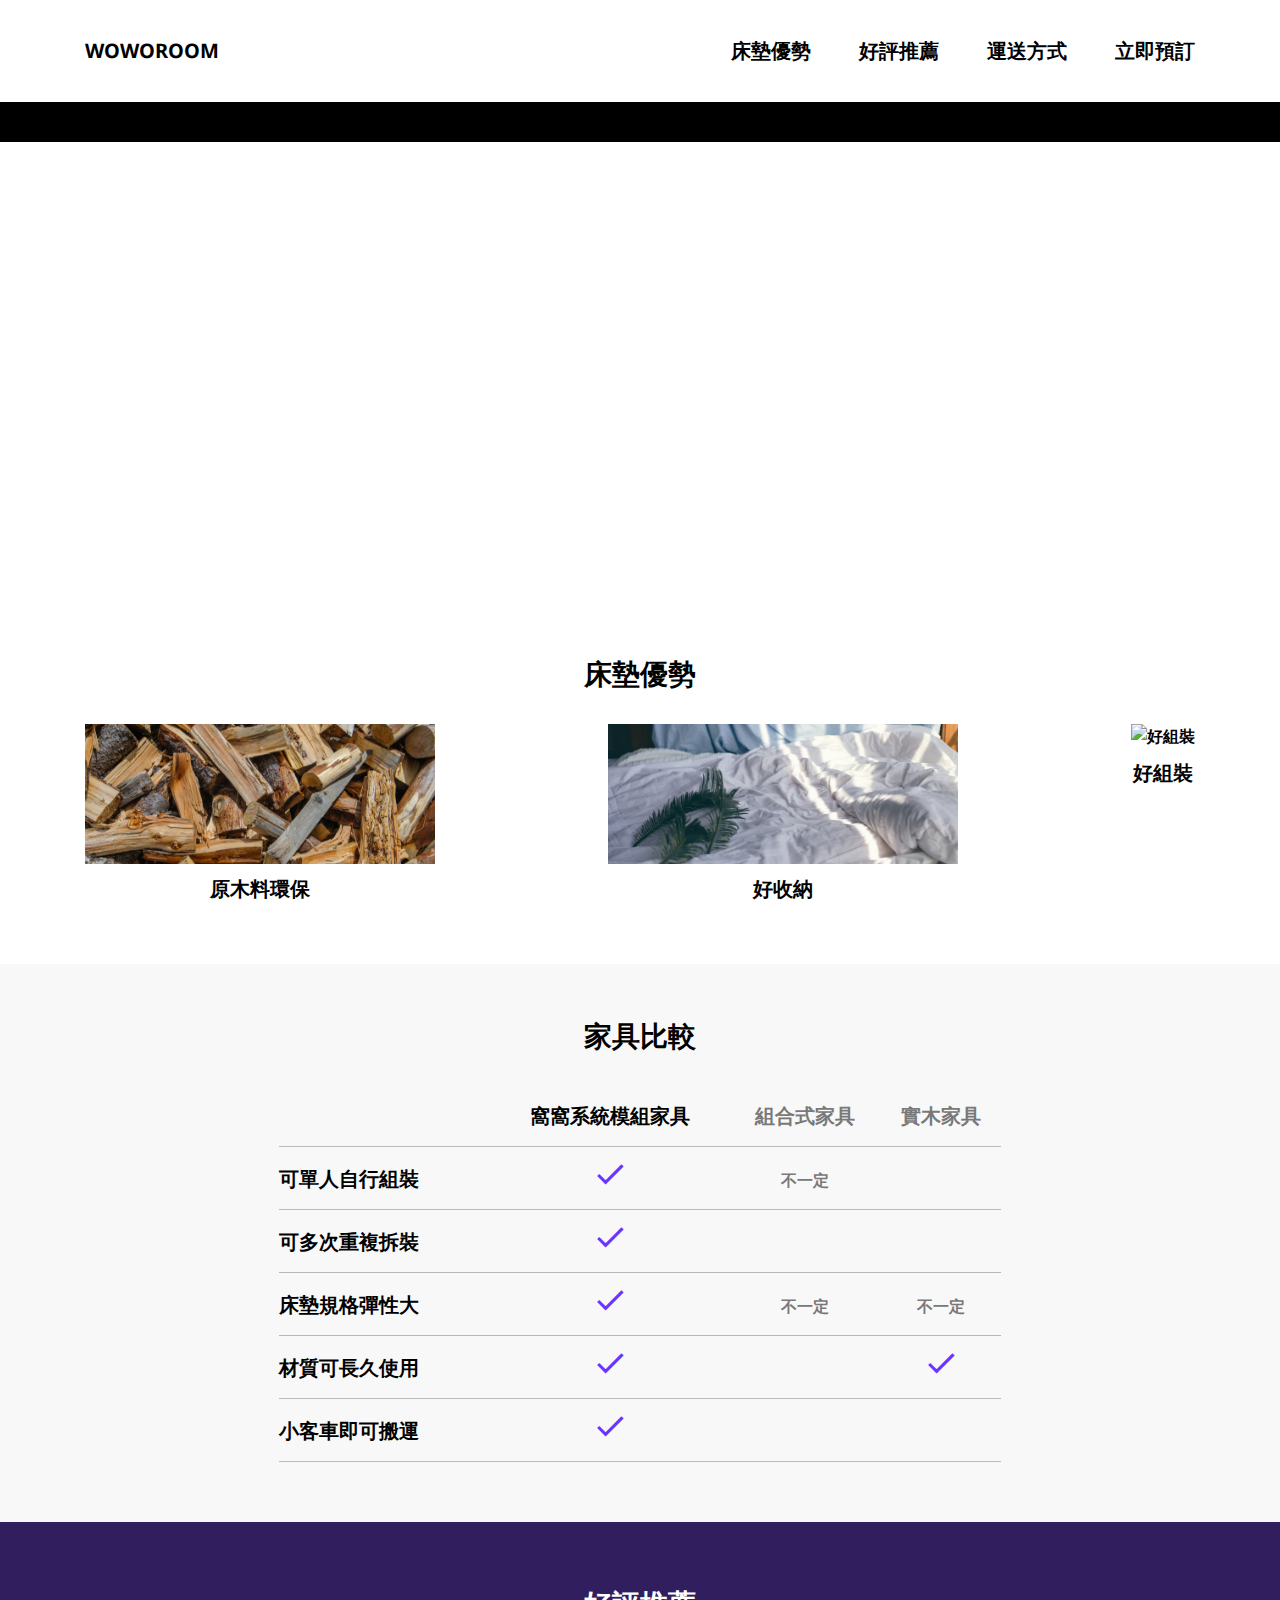
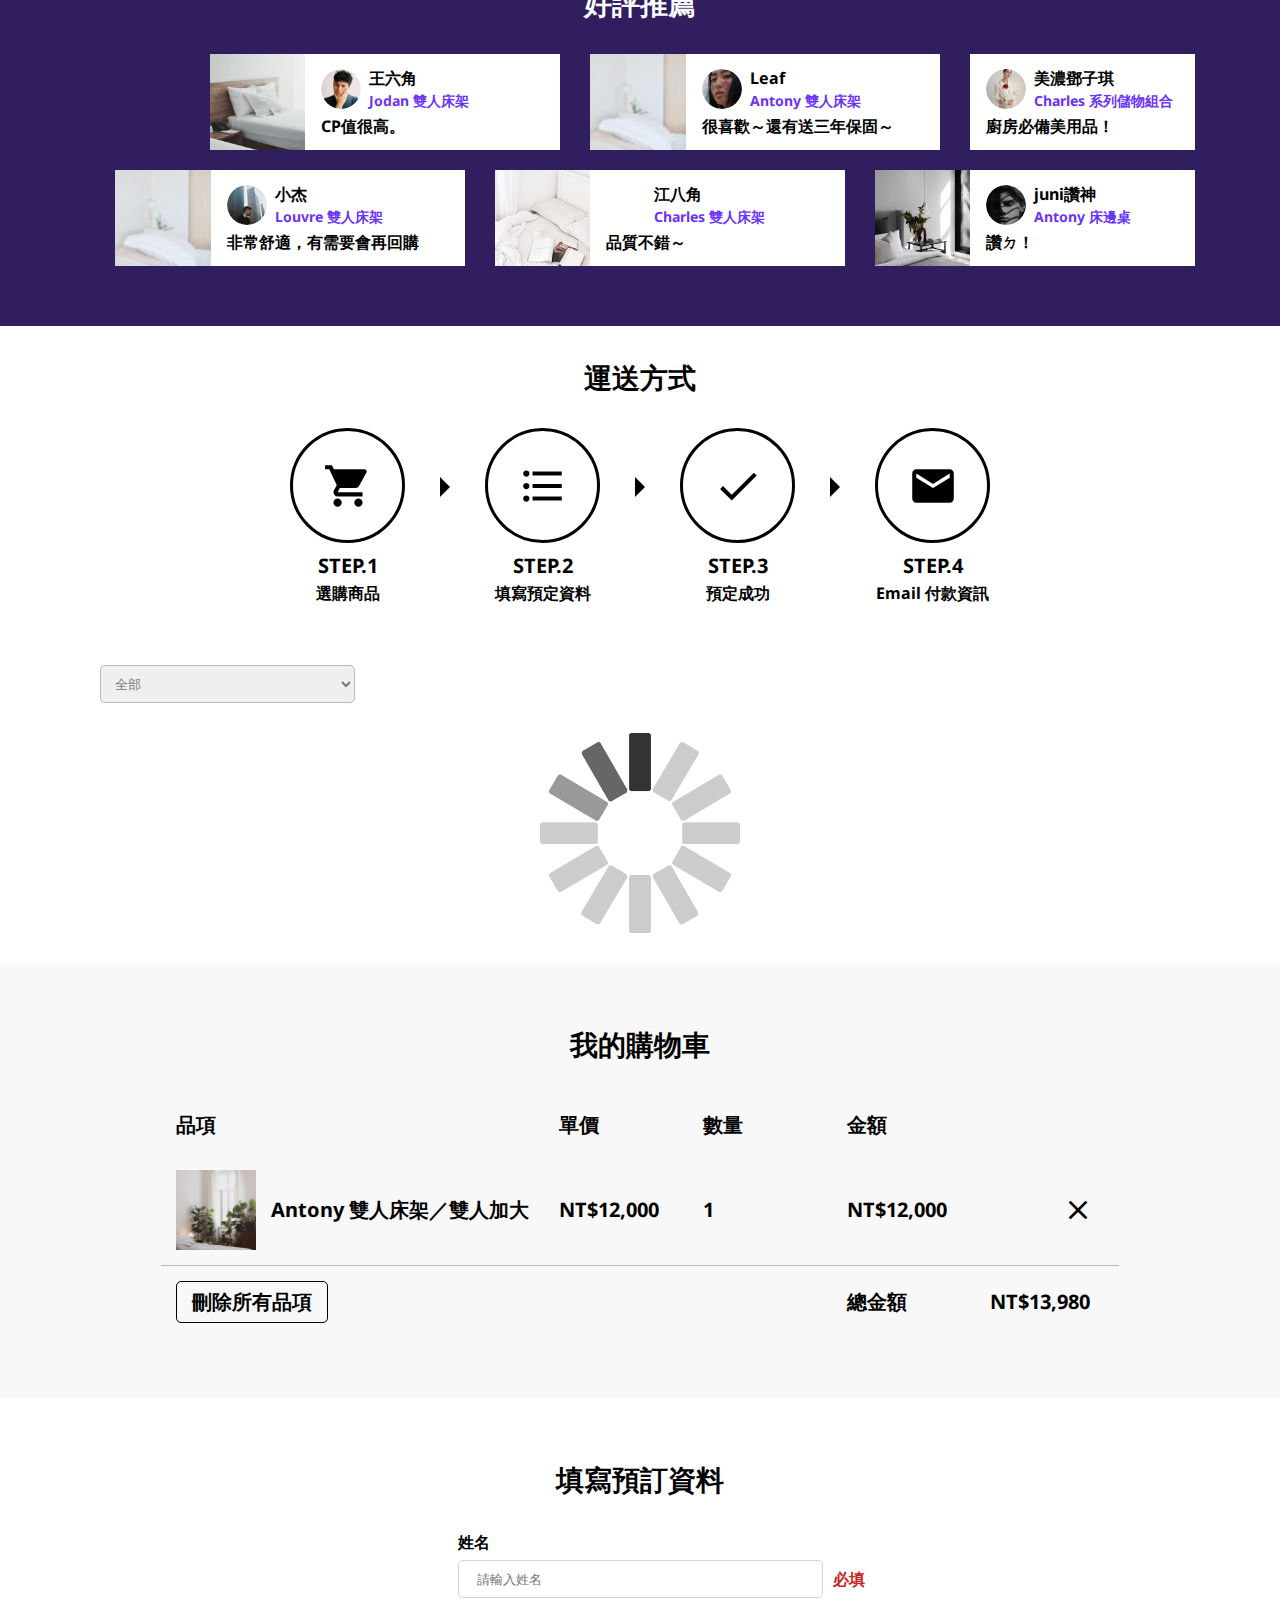
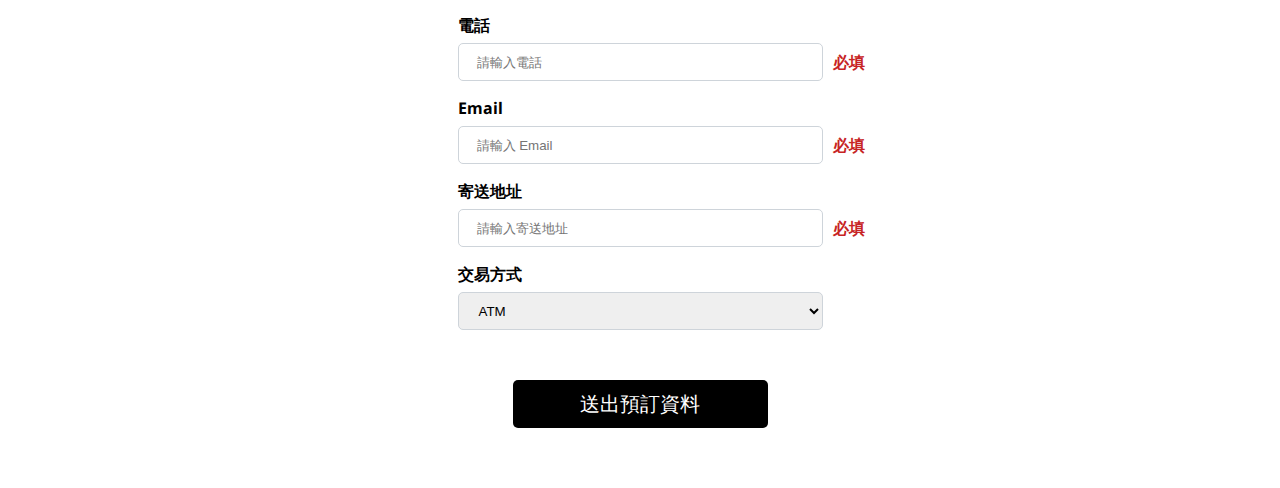
==== commit 934cdcae: "產品 get API 設計" ====
--- a/index.html
+++ b/index.html
@@ -294,94 +294,11 @@
         <option value="窗簾">窗簾</option>
       </select>
       <ul class="productWrap">
-        <li class="productCard">
-          <h4 class="productType">新品</h4>
-          <img
-            src="https://hexschool-api.s3.us-west-2.amazonaws.com/custom/dp6gW6u5hkUxxCuNi8RjbfgufygamNzdVHWb15lHZTxqZQs0gdDunQBS7F6M3MdegcQmKfLLoxHGgV3kYunUF37DNn6coPH6NqzZwRfhbsmEblpJQLqXLg4yCqUwP3IE.png"
-            alt=""
-          />
-          <a href="#" class="addCardBtn">加入購物車</a>
-          <h3>Antony 雙人床架／雙人加大</h3>
-          <del class="originPrice">NT$18,000</del>
-          <p class="nowPrice">NT$12,000</p>
-        </li>
-        <li class="productCard">
-          <h4 class="productType">新品</h4>
-          <img
-            src="https://hexschool-api.s3.us-west-2.amazonaws.com/custom/B87OUPkvlBvBl7Wyv3xj9ErOazczyGO8AFM5Nll38yEUvXMJHFXnid4g9YMzJOMq6t54ucmfgO4p7xw1azkleNYyhkEIINs8zJNbCPz1JUAZwaTKqIkaVQ3mRo2VBzAH.png"
-            alt=""
-          />
-          <a href="#" class="addCardBtn">加入購物車</a>
-          <h3>Antony 雙人床架／雙人加大</h3>
-          <del class="originPrice">NT$18,000</del>
-          <p class="nowPrice">NT$12,000</p>
-        </li>
-        <li class="productCard">
-          <h4 class="productType">新品</h4>
-          <img
-            src="https://hexschool-api.s3.us-west-2.amazonaws.com/custom/tTQQggBAfhl0vEeM7WmTwij1JbAwC7MBD2TSyjHbZHvBjnLU5tOtoGszOmODOEu6DRjzdjIpcEzeCCkmRWaL8JDJwaaWglER7P3V4JXKT7FT5gm0UL45CaHpSVlEXbKK.png"
-            alt=""
-          />
-          <a href="#" class="addCardBtn">加入購物車</a>
-          <h3>Antony 雙人床架／雙人加大</h3>
-          <del class="originPrice">NT$18,000</del>
-          <p class="nowPrice">NT$12,000</p>
-        </li>
-        <li class="productCard">
-          <h4 class="productType">新品</h4>
-          <img
-            src="https://hexschool-api.s3.us-west-2.amazonaws.com/custom/xgI6wM3uUCpkEEcauvHs67BFjGqG6Qxa9JTfOZTys6C0yJjqw5c8nJuA31gX77YVf04kZotGP9ZFQU7hLXkuoaRwNSssScpFnzfyPzYKODuyhw2QJrT1bDSim7aOBryv.png"
-            alt=""
-          />
-          <a href="#" class="addCardBtn">加入購物車</a>
-          <h3>Antony 雙人床架／雙人加大</h3>
-          <del class="originPrice">NT$18,000</del>
-          <p class="nowPrice">NT$12,000</p>
-        </li>
-        <li class="productCard">
-          <h4 class="productType">新品</h4>
-          <img
-            src="https://hexschool-api.s3.us-west-2.amazonaws.com/custom/Zr4h1Oqvc6NtAnpe5pNqJfGYyBJshAlKctfv0BTAZBqVAuvfSAWk4bcidBd8qBu1lRn5TWvib6O3UbmIAEt5w8SdB94GuFplZn6IM4SBvtxWJA2VnOqvQOsKungCPDXv.png"
-            alt=""
-          />
-          <a href="#" class="addCardBtn">加入購物車</a>
-          <h3>Antony 雙人床架／雙人加大</h3>
-          <del class="originPrice">NT$18,000</del>
-          <p class="nowPrice">NT$12,000</p>
-        </li>
-        <li class="productCard">
-          <h4 class="productType">新品</h4>
-          <img
-            src="https://hexschool-api.s3.us-west-2.amazonaws.com/custom/Tx99wDepg56aO5dGH7uGpU7REZwQLd1W0ec43M6cFw3o3z4eXTbeovq8WVseZ476BntlQnPPzaqkZgoj7xITviHMqf0kiAetjxyvuLiTmr7WdulcL364MTL321qZRJkP.png"
-            alt=""
-          />
-          <a href="#" class="addCardBtn">加入購物車</a>
-          <h3>Antony 雙人床架／雙人加大</h3>
-          <del class="originPrice">NT$18,000</del>
-          <p class="nowPrice">NT$12,000</p>
-        </li>
-        <li class="productCard">
-          <h4 class="productType">新品</h4>
-          <img
-            src="https://hexschool-api.s3.us-west-2.amazonaws.com/custom/VYPOpg83Jg7Ft5raI0eyzs6xSz0ttKzSJSklFq7il0HdwJ1iQ9kLHAU19rmkSapmyzRErTm1sxWO725W7CnowkRjwxgSyyRBo1ihGLwNbfYtgbo2nCTY9sarjqoxQbYX.png"
-            alt=""
-          />
-          <a href="#" class="addCardBtn">加入購物車</a>
-          <h3>Antony 雙人床架／雙人加大</h3>
-          <del class="originPrice">NT$18,000</del>
-          <p class="nowPrice">NT$12,000</p>
-        </li>
-        <li class="productCard">
-          <h4 class="productType">新品</h4>
-          <img
-            src="https://hexschool-api.s3.us-west-2.amazonaws.com/custom/XWnC8Of71WeSvCbkGy5MvZSyCrim50F9njuwHypcbiimd8tWscxGdecRAyaNheboQkqQAiCWK12GwuwMBvEtAarU2Y7mKTwKZIqhIExyQzbAbls7NTOdN2vX1OAyEaAN.png"
-            alt=""
-          />
-          <a href="#" class="addCardBtn">加入購物車</a>
-          <h3>Antony 雙人床架／雙人加大</h3>
-          <del class="originPrice">NT$18,000</del>
-          <p class="nowPrice">NT$12,000</p>
-        </li>
+        <img
+          src="image/loading-gif.webp"
+          alt="loading 圖"
+          style="width: 200px; height: 200px; margin: auto"
+        />
       </ul>
     </section>
     <section class="shoppingCart">
@@ -492,7 +409,11 @@
       </form>
     </section>
 
+    <!-- axios -->
+    <script src="https://cdn.jsdelivr.net/npm/axios@1.6.7/dist/axios.min.js"></script>
     <script src="JS/index-animation.js"></script>
+    <script src="JS/config.js"></script>
+    <script src="JS/util.js"></script>
     <script src="JS/all.js"></script>
   </body>
 </html>
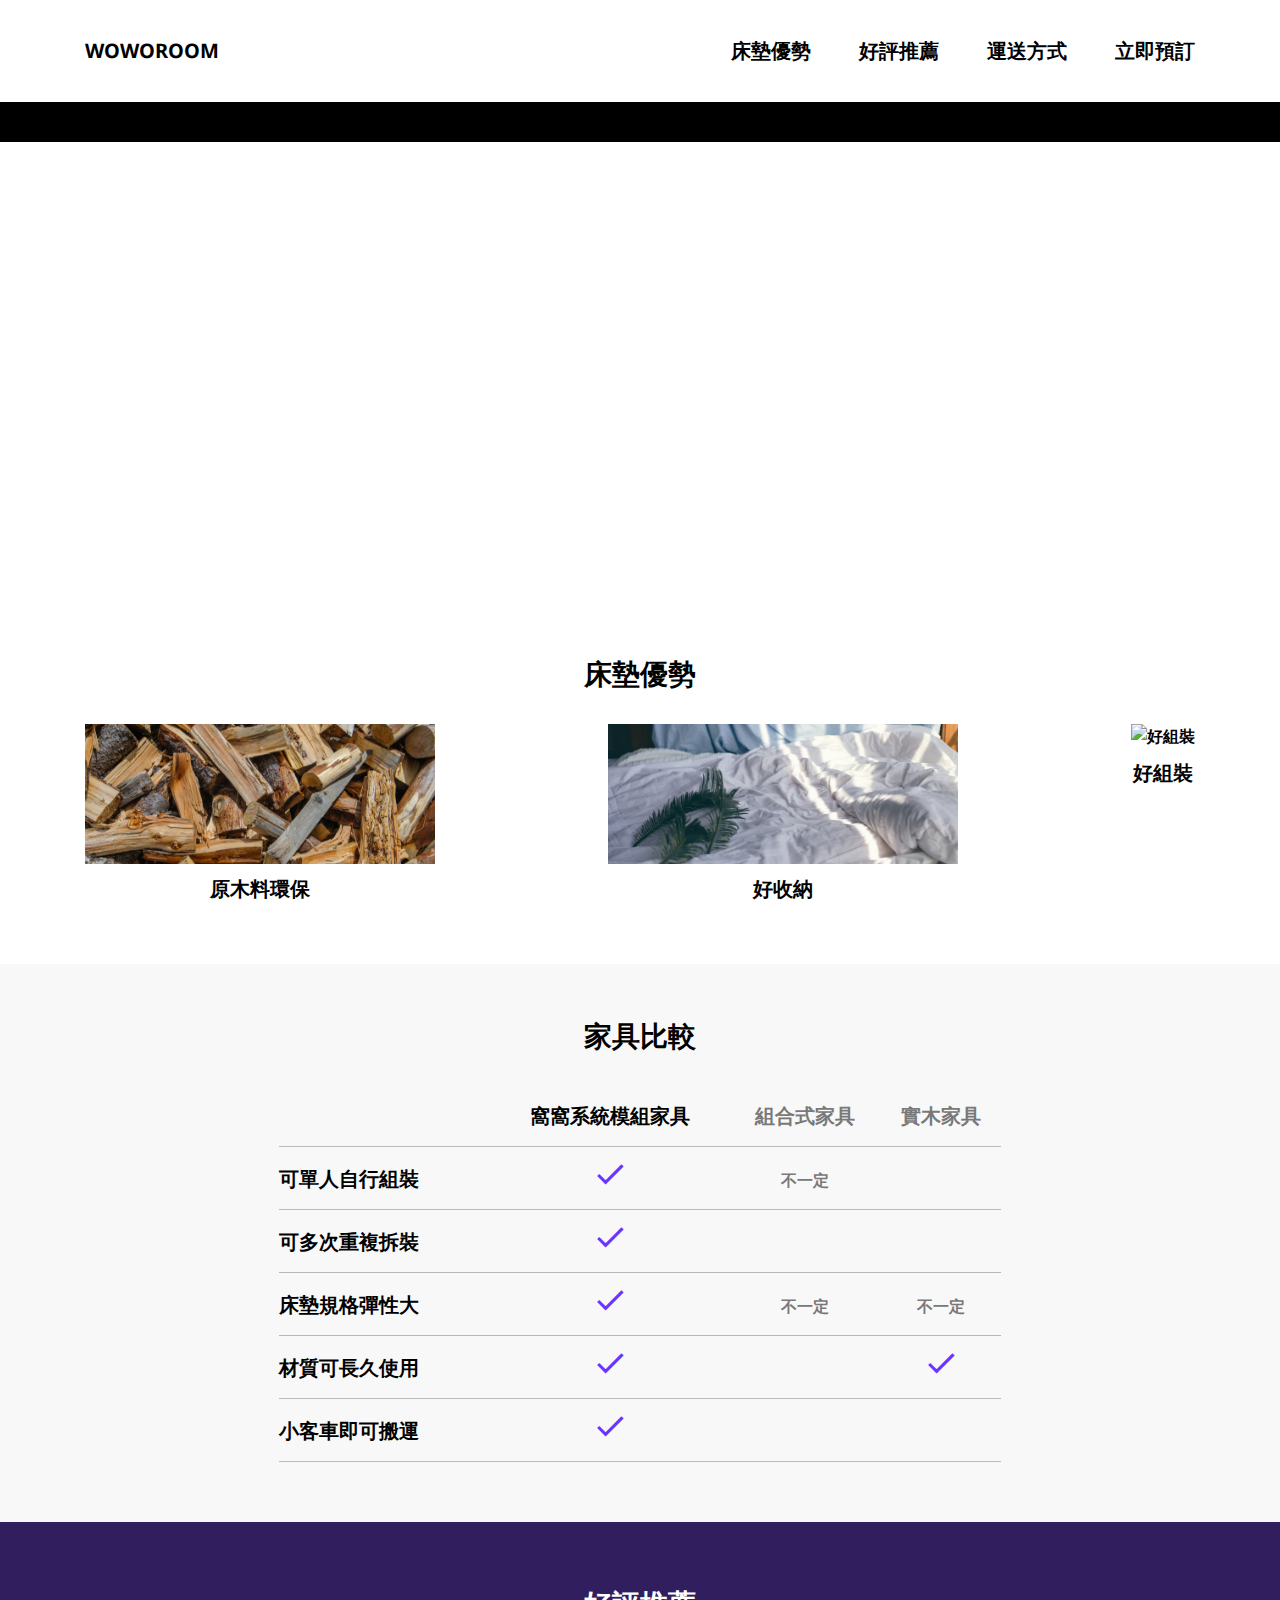
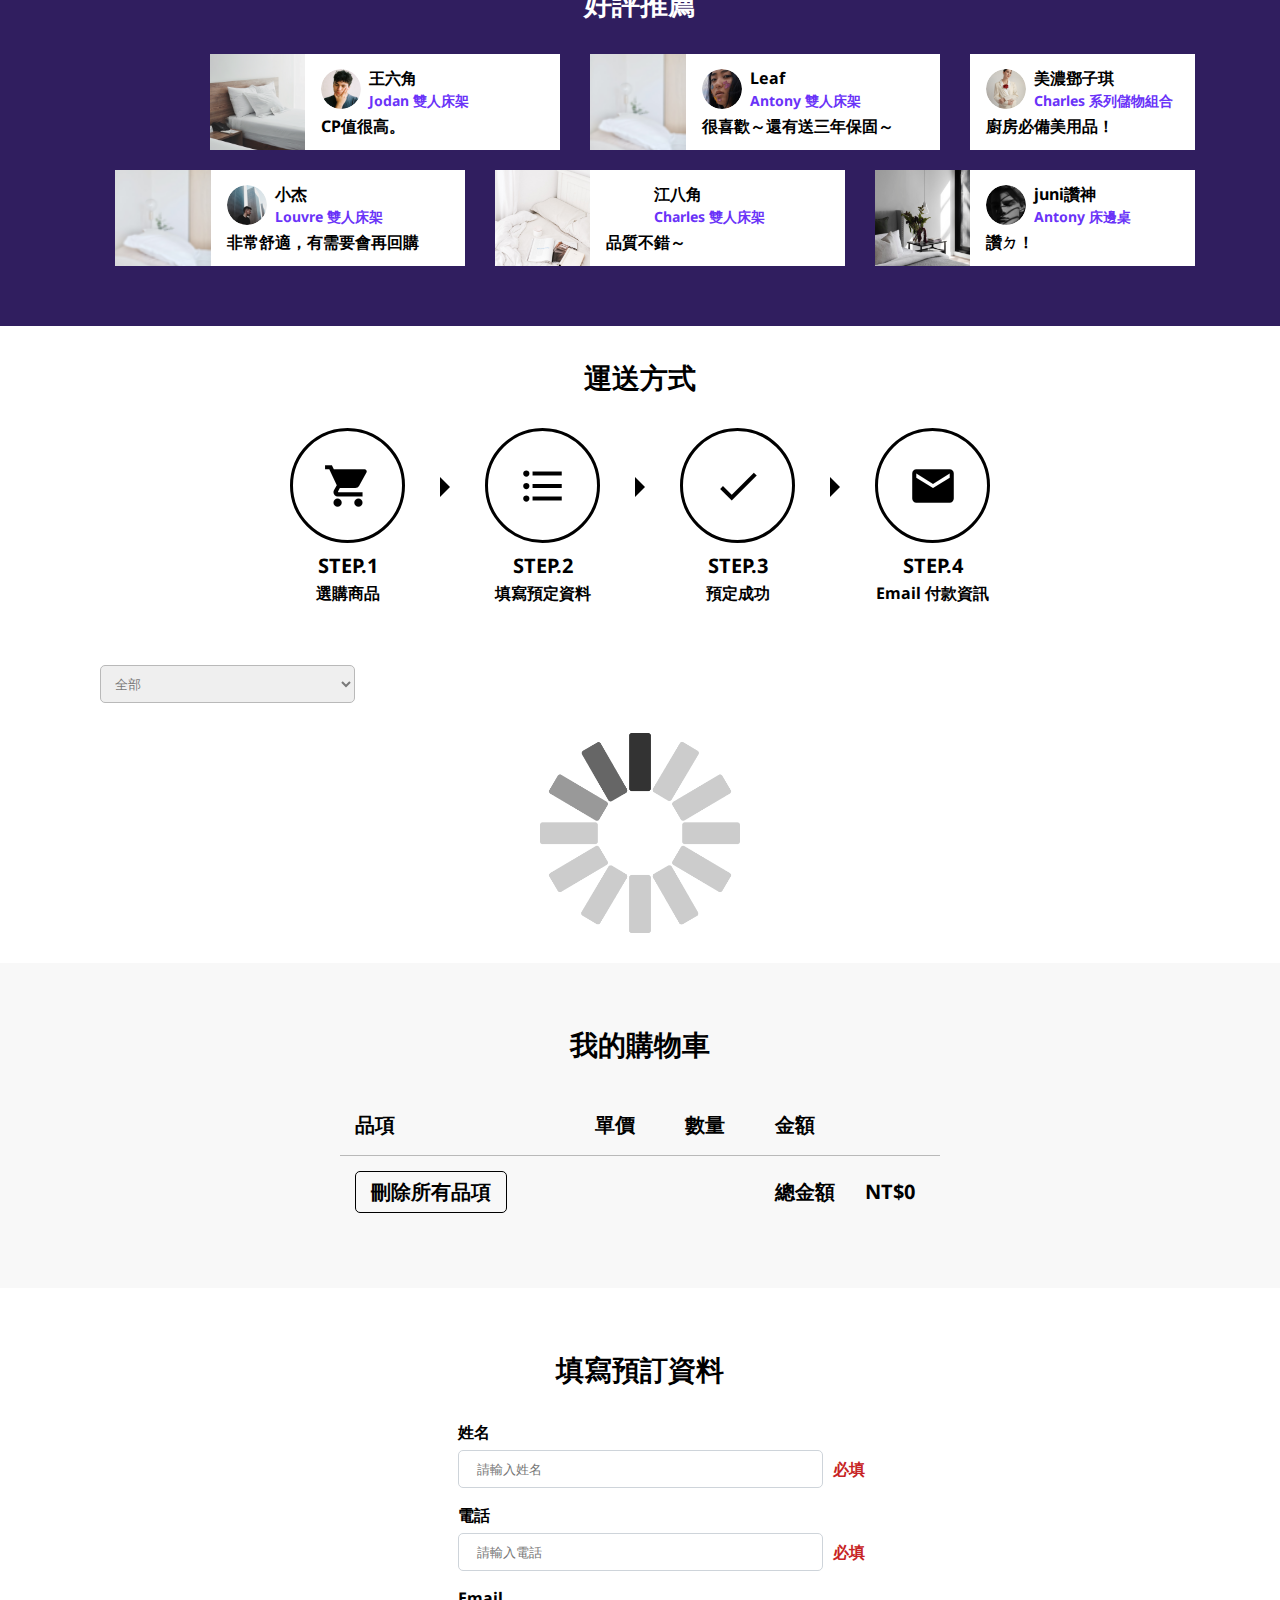
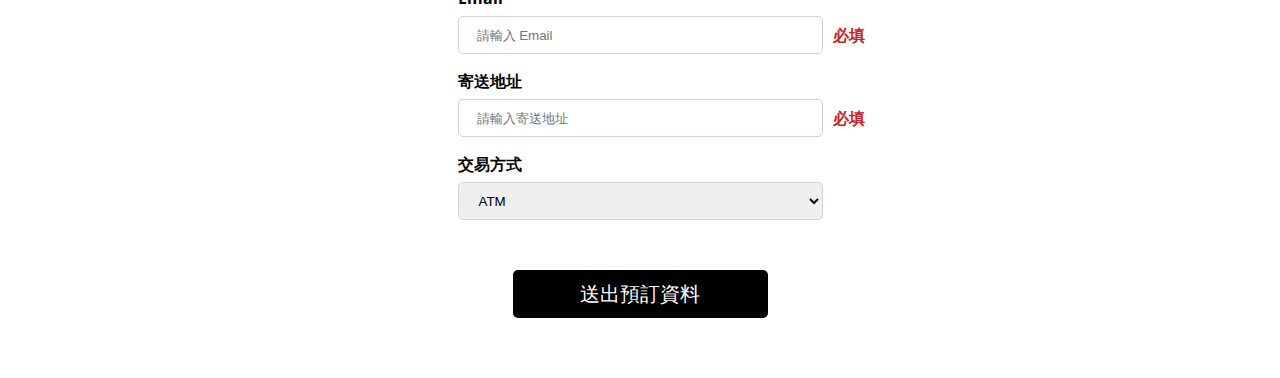
==== commit 96073357: "購物車 API 設計" ====
--- a/index.html
+++ b/index.html
@@ -4,6 +4,8 @@
     <meta charset="UTF-8" />
     <meta name="viewport" content="width=device-width, initial-scale=1.0" />
     <title>前台</title>
+
+    <!-- icons -->
     <link rel="preconnect" href="https://fonts.gstatic.com" />
     <link
       href="https://fonts.googleapis.com/css2?family=Noto+Sans&display=swap"
@@ -13,6 +15,11 @@
       rel="stylesheet"
       href="https://fonts.googleapis.com/icon?family=Material+Icons"
     />
+    <link
+      rel="stylesheet"
+      href="https://fonts.googleapis.com/css2?family=Material+Symbols+Outlined:opsz,wght,FILL,GRAD@24,400,0,0"
+    />
+
     <link rel="stylesheet" href="CSS/all.css" />
   </head>
   <body>
@@ -305,38 +312,29 @@
       <h3 class="section-title">我的購物車</h3>
       <div class="overflowWrap">
         <table class="shoppingCart-table">
-          <tr>
-            <th width="40%">品項</th>
-            <th width="15%">單價</th>
-            <th width="15%">數量</th>
-            <th width="15%">金額</th>
-            <th width="15%"></th>
-          </tr>
-          <tr>
-            <td>
-              <div class="cardItem-title">
-                <img src="image/HvT3zlU.png" alt="" />
-                <p>Antony 雙人床架／雙人加大</p>
-              </div>
-            </td>
-            <td>NT$12,000</td>
-            <td>1</td>
-            <td>NT$12,000</td>
-            <td class="discardBtn">
-              <a href="#" class="material-icons"> clear </a>
-            </td>
-          </tr>
-          <tr>
-            <td>
-              <a href="#" class="discardAllBtn">刪除所有品項</a>
-            </td>
-            <td></td>
-            <td></td>
-            <td>
-              <p>總金額</p>
-            </td>
-            <td>NT$13,980</td>
-          </tr>
+          <thead>
+            <tr>
+              <th width="40%">品項</th>
+              <th width="15%">單價</th>
+              <th width="15%">數量</th>
+              <th width="15%">金額</th>
+              <th width="15%"></th>
+            </tr>
+          </thead>
+          <tbody class="shoppingCart-tableList"></tbody>
+          <tfoot>
+            <tr>
+              <td>
+                <a href="#" class="discardAllBtn">刪除所有品項</a>
+              </td>
+              <td></td>
+              <td></td>
+              <td>
+                <p>總金額</p>
+              </td>
+              <td class="total-amount">NT$0</td>
+            </tr>
+          </tfoot>
         </table>
       </div>
     </section>
@@ -411,6 +409,10 @@
 
     <!-- axios -->
     <script src="https://cdn.jsdelivr.net/npm/axios@1.6.7/dist/axios.min.js"></script>
+
+    <!-- sweetalert2 -->
+    <script src="https://cdn.jsdelivr.net/npm/sweetalert2@11"></script>
+
     <script src="JS/index-animation.js"></script>
     <script src="JS/config.js"></script>
     <script src="JS/util.js"></script>
--- a/CSS/all.css
+++ b/CSS/all.css
@@ -711,8 +711,13 @@
   text-align: left;
 }
 
-.shoppingCart-table tr {
+.shoppingCart-table tbody tr {
   border-bottom: 1px solid #b9b9b9;
+  border-top: 1px solid #b9b9b9;
+}
+
+.shoppingCart-table tfoot {
+  border-top: 1px solid #b9b9b9;
 }
 
 .shoppingCart-table tr:first-child,
@@ -738,6 +743,19 @@
 .cardItem-title img {
   margin-right: 15px;
   max-width: 80px;
+}
+
+.quantityBtn {
+  text-decoration: none;
+  color: #000000;
+  vertical-align: middle;
+  padding: 0 5px;
+}
+
+.quantityBtn span:hover {
+  color: #6a33f8;
+  -webkit-transform: scale(1.5);
+  transform: scale(1.5);
 }
 
 .discardBtn {
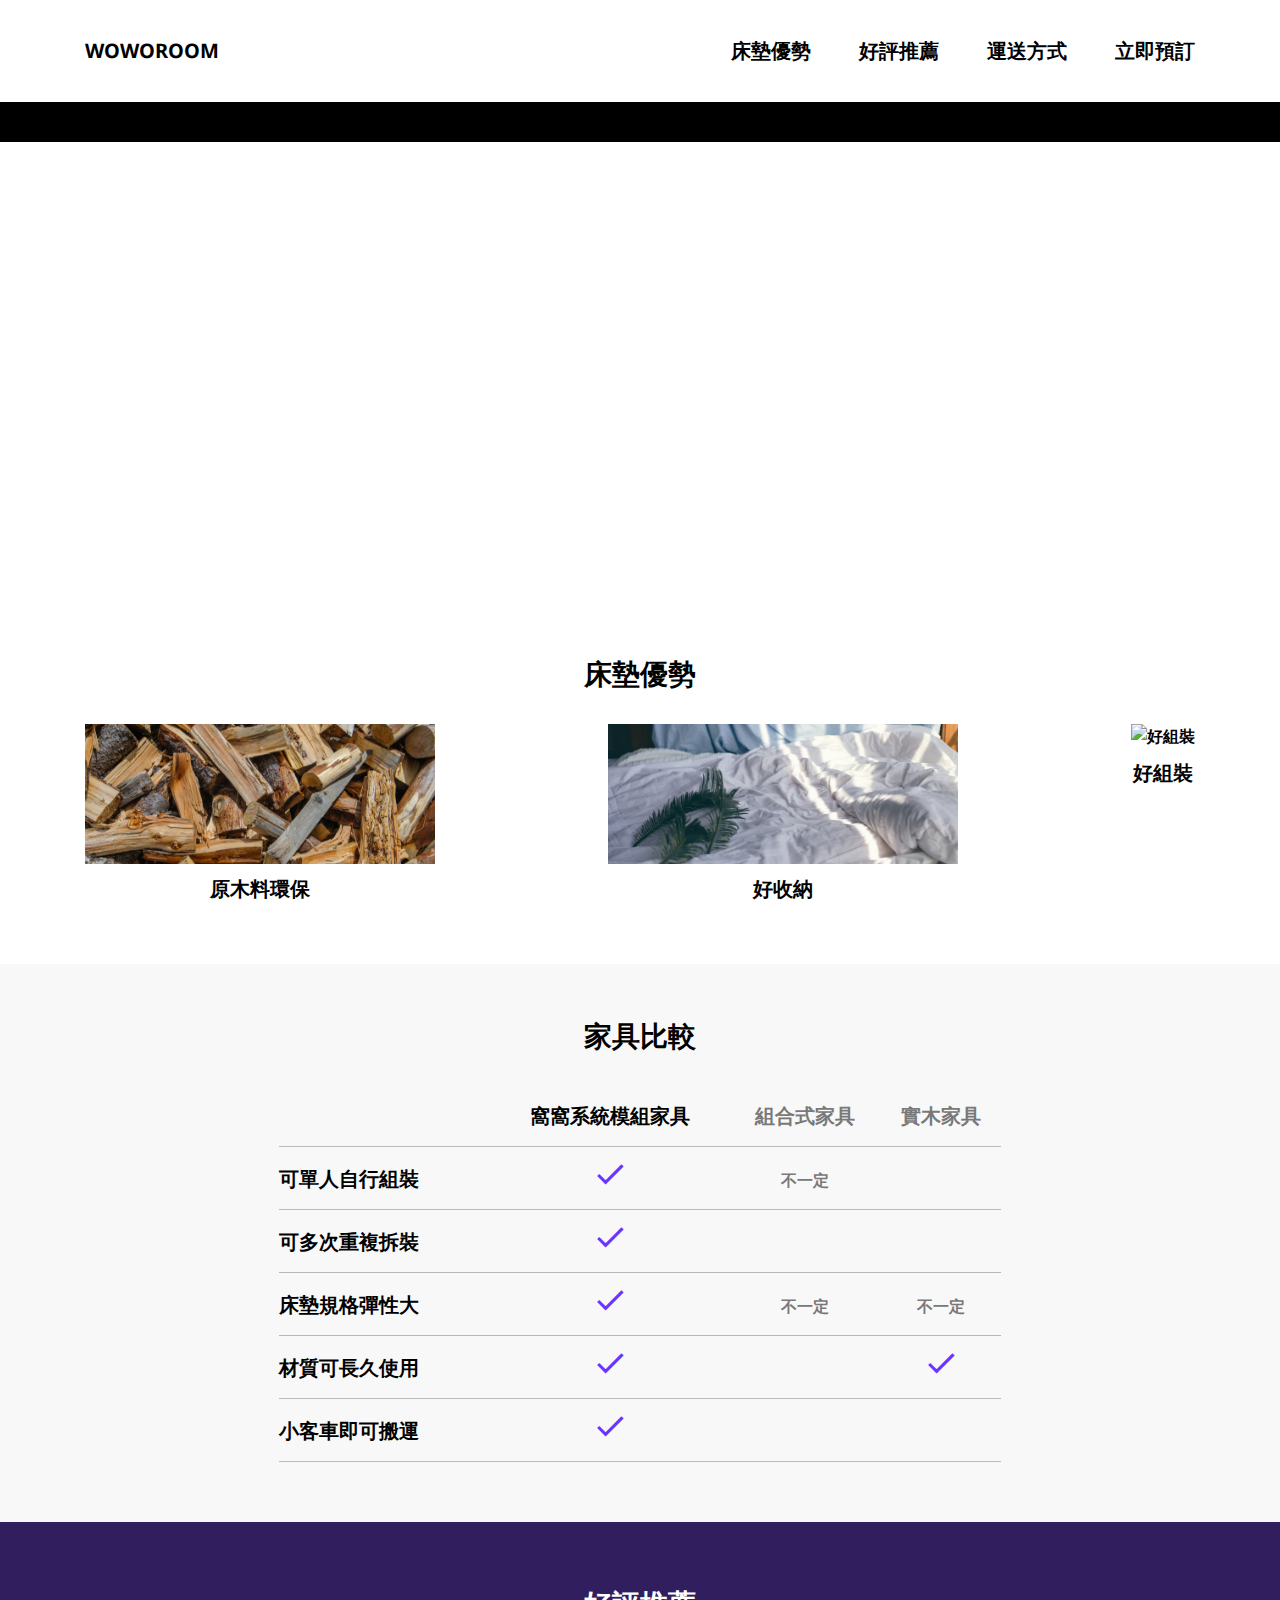
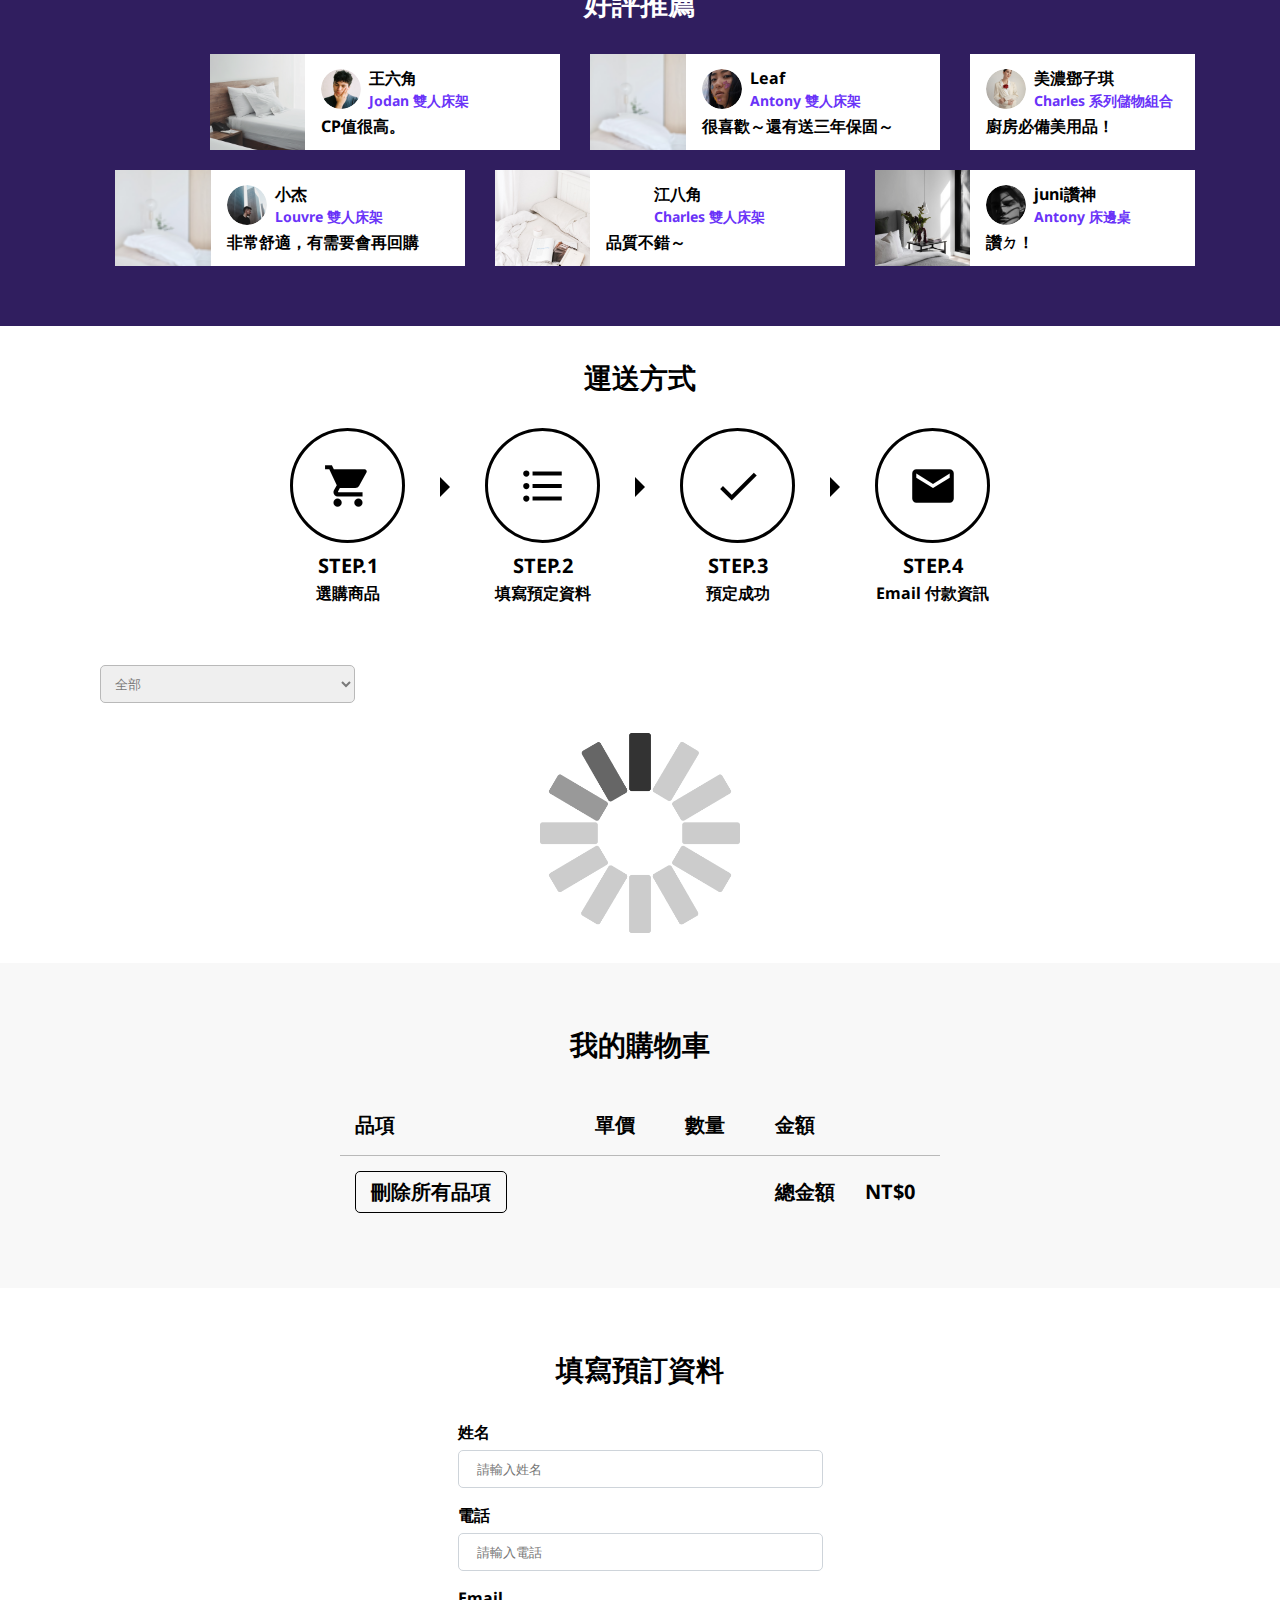
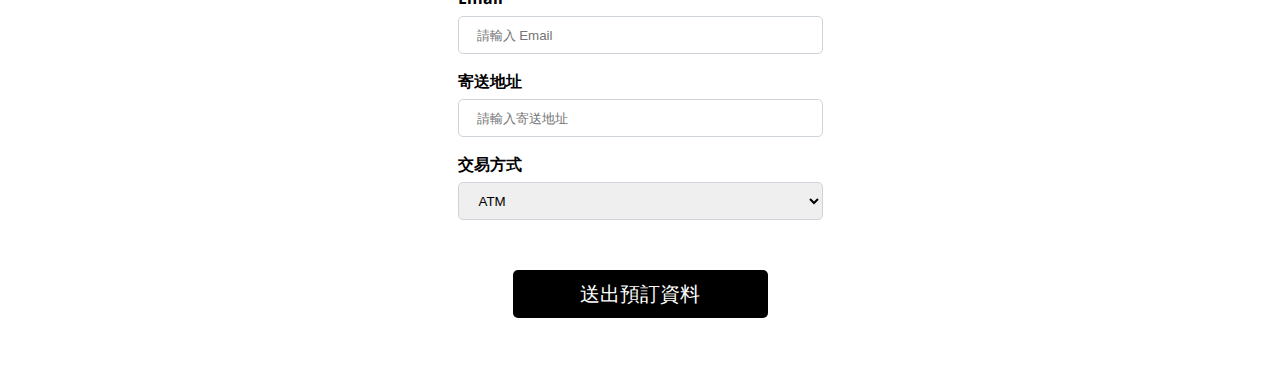
==== commit af42a5b1: "產生訂單 API 設計" ====
--- a/index.html
+++ b/index.html
@@ -351,7 +351,7 @@
               placeholder="請輸入姓名"
               name="姓名"
             />
-            <p class="orderInfo-message" data-message="姓名">必填</p>
+            <p class="orderInfo-message" data-message="姓名"></p>
           </div>
         </div>
         <div class="orderInfo-formGroup">
@@ -364,7 +364,7 @@
               placeholder="請輸入電話"
               name="電話"
             />
-            <p class="orderInfo-message" data-message="電話">必填</p>
+            <p class="orderInfo-message" data-message="電話"></p>
           </div>
         </div>
         <div class="orderInfo-formGroup">
@@ -377,7 +377,7 @@
               placeholder="請輸入 Email"
               name="Email"
             />
-            <p class="orderInfo-message" data-message="Email">必填</p>
+            <p class="orderInfo-message" data-message="Email"></p>
           </div>
         </div>
         <div class="orderInfo-formGroup">
@@ -390,7 +390,7 @@
               placeholder="請輸入寄送地址"
               name="寄送地址"
             />
-            <p class="orderInfo-message" data-message="寄送地址">必填</p>
+            <p class="orderInfo-message" data-message="寄送地址"></p>
           </div>
         </div>
         <div class="orderInfo-formGroup">
@@ -413,6 +413,9 @@
     <!-- sweetalert2 -->
     <script src="https://cdn.jsdelivr.net/npm/sweetalert2@11"></script>
 
+    <!-- Validate -->
+    <script src="//cdnjs.cloudflare.com/ajax/libs/validate.js/0.13.1/validate.min.js"></script>
+
     <script src="JS/index-animation.js"></script>
     <script src="JS/config.js"></script>
     <script src="JS/util.js"></script>
